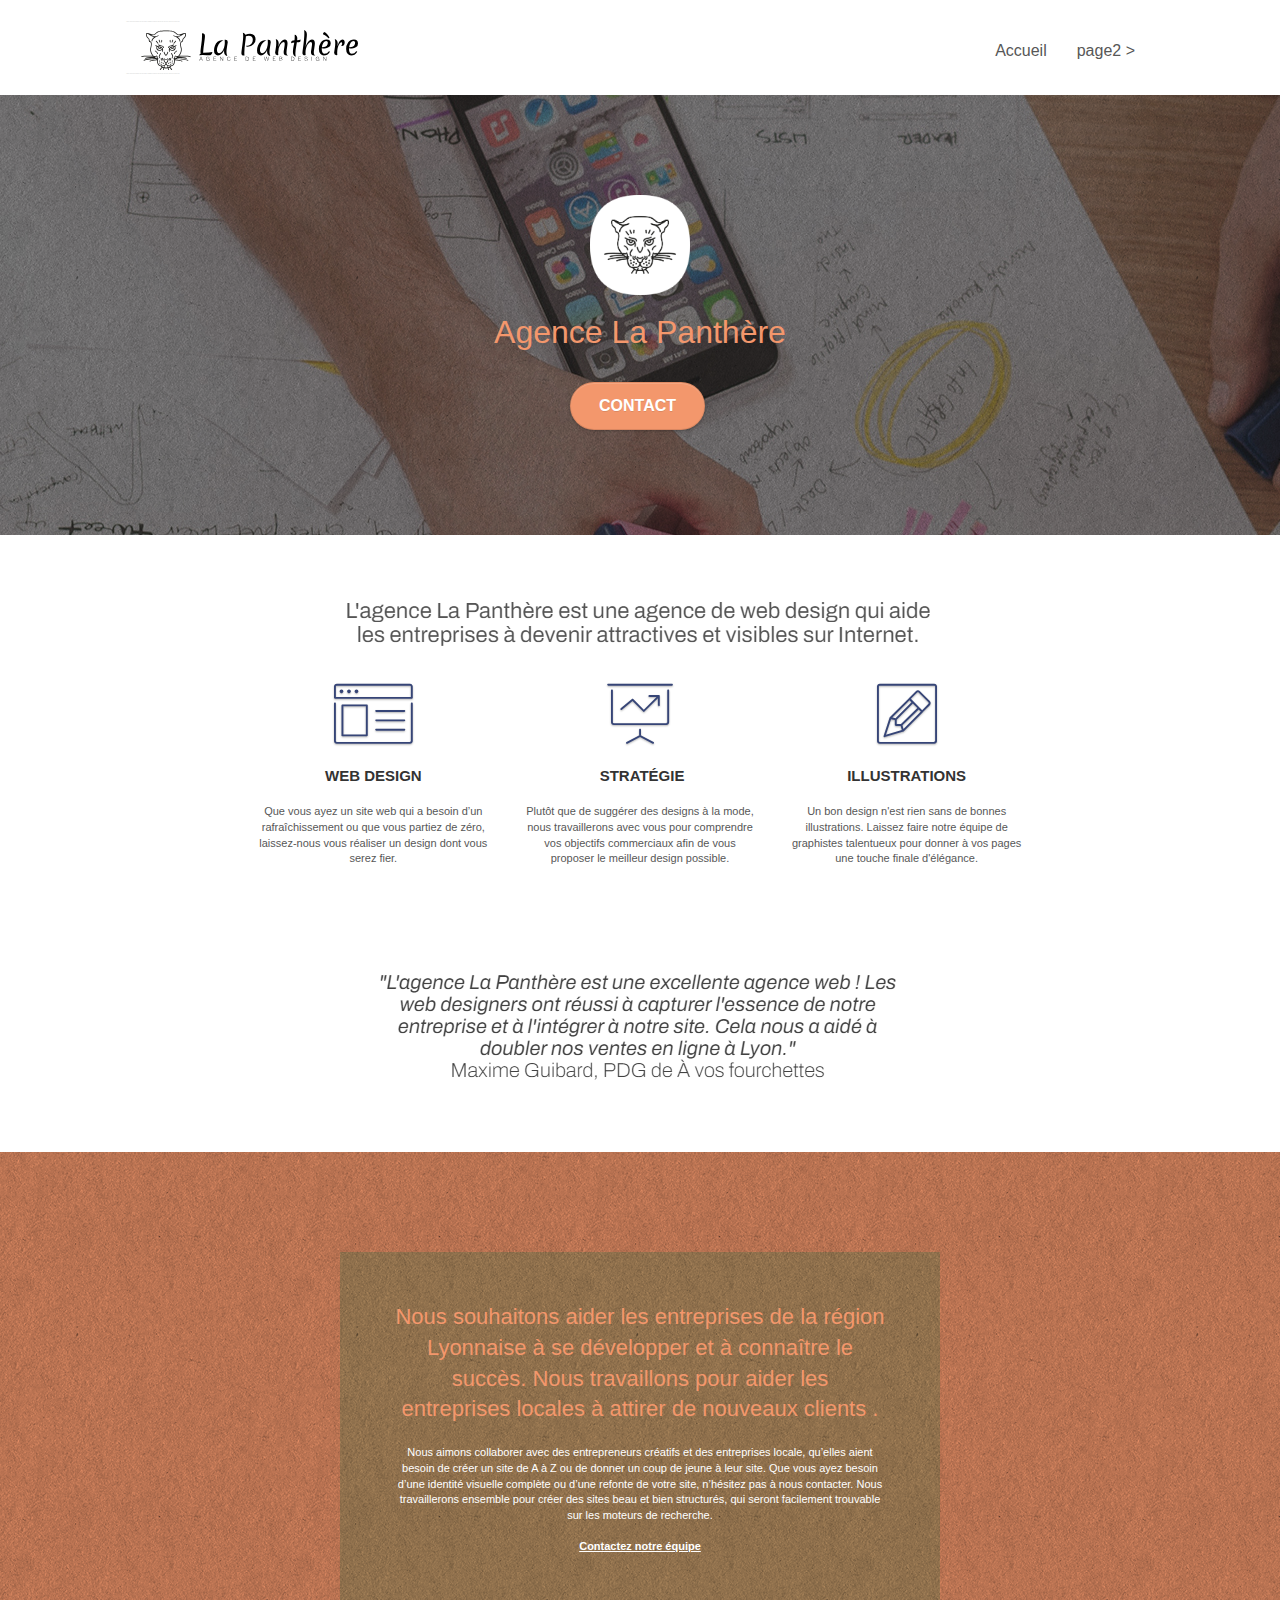
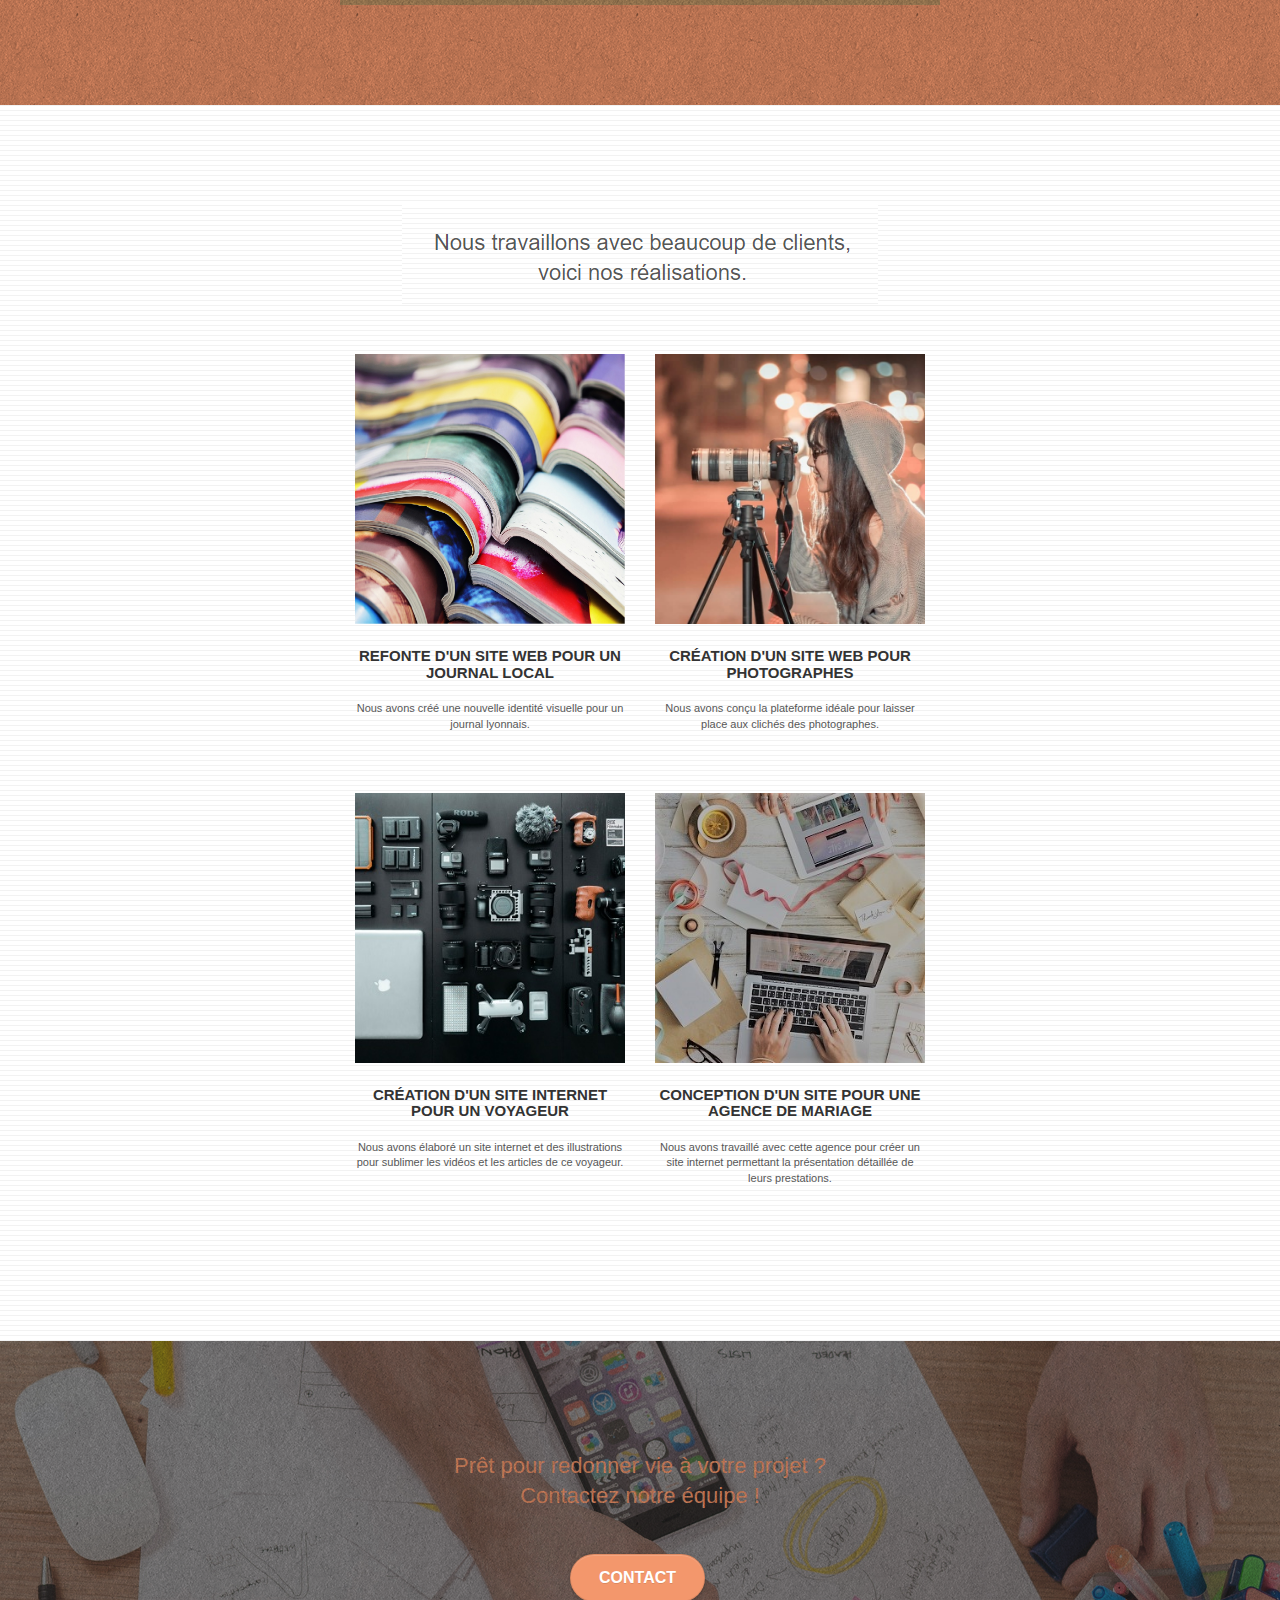
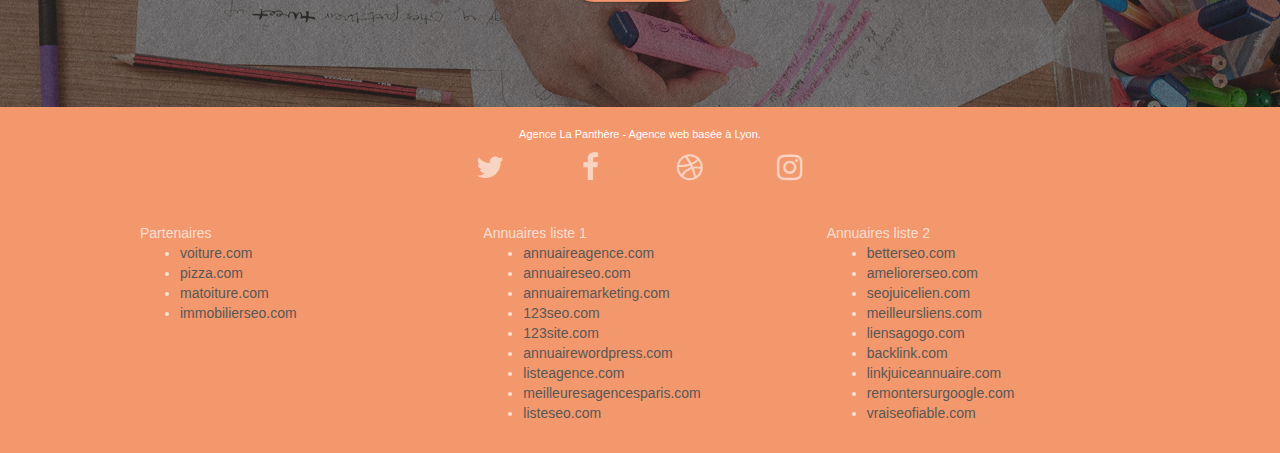
==== index.html @ 1cd080f7 "init" ====
<!doctype html>
<html lang="Default">
<head>
    <meta charset="utf-8">
    <meta name="keywords" content="seo, google, site web, site internet, agence design paris, agence design, agence design,agence design,agence design,agence design,agence design,agence design,agence design,agence design">
    <meta name="description" content="">
    <meta name="viewport" content="width=device-width, initial-scale=1.0, viewport-fit=cover">
    <link rel="shortcut icon" type="image/png" href="favicon.jpg">
    
	<link rel="stylesheet" type="text/css" href="./css/bootstrap.css">
	<link rel="stylesheet" type="text/css" href="style.css">
	<link rel="stylesheet" type="text/css" href="./css/font-awesome.css">
	<link rel="stylesheet" type="text/css" href="./css/et-line.css">
	
    
	<script src="./js/jquery-2.1.0.js"></script>
	<script src="./js/bootstrap.js"></script>
	<script src="./js/blocs.js"></script>
	<script src="./js/jquery.touchSwipe.js" defer></script>
	<script src="./js/gmaps.js"></script>

    <title>.</title>

    
<!-- Analytics -->
 
<!-- Analytics END -->
    
</head>
<body>
<!-- Principal conteneur -->
<div class="page-container">
    
<!-- bloc-0 -->
<div class="bloc bgc-white l-bloc " id="bloc-0">
	<div class="container bloc-sm">

		<nav class="navbar row">
			<div class="navbar-header">
				<div class="keywords" style="color:#cccccc;font-size:1px;">Agence web à paris, stratégie web, web design, illustrations, design de site web, site web, web, internet, site internet, site</div>
				<a class="navbar-brand" href="index.html"><img src="img/agence-la-panthere-monochrome.svg" alt="paris web design logo agence web meilleure agence" height="40" /></a>
				<div class="keywords" style="color:#cccccc;font-size:1px;">Agence web à paris, stratégie web, web design, illustrations, design de site web, site web, web, internet, site internet, site</div>
				<button id="nav-toggle" type="button" class="ui-navbar-toggle navbar-toggle" data-toggle="collapse" data-target=".navbar-1">
					<span class="sr-only">Toggle navigation</span><span class="icon-bar"></span><span class="icon-bar"></span><span class="icon-bar"></span>
				</button>
			</div>
			<div class="collapse navbar-collapse navbar-1 special-dropdown-nav">
				<ul class="site-navigation nav navbar-nav">
					<li>
						<a href="index.html">Accueil</a>
					</li>
					<li>
					</li>
					<li>
						<a href="page2.html">page2 &gt;</a>
					</li>
				</ul>
			</div>
		</nav>
	</div>
</div>
<!-- bloc-0 END -->

<!-- bloc-1-presentation -->
<div class="bloc bgc-dark-slate-blue bg-banniere d-bloc bg-t-edge bloc-bg-texture texture-paper b-parallax" id="bloc-1-hero">
	<div class="container bloc-lg">
		<div class="row tight-width-whitespace">
			<div class="col-sm-12">
				<img src="img/logo.png" class="center-block image-resize-mode" width="100" alt="Agence La Panthère, agence web paris, création logo paris" />
				<h1 class="text-center hero-bloc-text tc-white ">
					Agence La Panthère
				</h1>
				<div class="text-center">
					<a href="page2.html" class="btn btn-lg btn-clean btn-rd cta-hero btn-atomic-tangerine" id="cta-hero">Contact</a>
				</div>
			</div>
		</div>
	</div>
</div>
<!-- bloc-1-presentation END -->

<!-- bloc-2-services -->
<div class="bloc bgc-white l-bloc" id="bloc-2-services">
	<div class="container bloc-md">
		<div class="row">
			<div class="col-sm-12 text-center">
				<img alt="agence web, agence web paris, web design paris, stratégie web" src="img/title.png" />
			</div>
		</div>
		<div class="row voffset-lg med-width-whitespace">
			<div class="col-sm-4">
				<div class="text-center">
					<span class="et-icon-browser sm-shadow icon-dark-slate-blue icons icon-lg"></span>
				</div>
				<h3 class="mg-md text-center">
					Web design
				</h3>
				<p class="text-center ">
					Que vous ayez un site web qui a besoin d&rsquo;un rafraîchissement ou que vous partiez de zéro, laissez-nous vous réaliser un design dont vous serez fier.
				</p>
			</div>
			<div class="col-sm-4">
				<div class="text-center">
					<span class="et-icon-presentation sm-shadow icon-dark-slate-blue icons icon-lg"></span>
				</div>
				<h3 class="mg-md text-center">
					&nbsp;Stratégie
				</h3>
				<p class="text-center ">
					Plutôt que de suggérer des designs à la mode, nous travaillerons avec vous pour comprendre vos objectifs commerciaux afin de vous proposer le meilleur design possible.<br>
				</p>
			</div>
			<div class="col-sm-4">
				<div class="text-center">
					<span class="et-icon-edit sm-shadow icon-dark-slate-blue icons icon-lg"></span>
				</div>
				<h3 class="mg-md text-center">
					Illustrations
				</h3>
				<p class="text-center ">
					Un bon design n'est rien sans de bonnes illustrations. Laissez faire notre équipe de graphistes talentueux pour donner à vos pages une touche finale d'élégance.
				</p>
			</div>
		</div>
		<div class="row voffset-lg voffset">
			<div class="col-xs-12 col-md-8 col-md-offset-2 text-center">
				<img alt="agence web, agence web paris, web design paris, stratégie web" src="img/citation.png" />

			</div>
		</div>
	</div>
</div>
<!-- bloc-2-services END -->

<!-- bloc-3-what-i-do -->
<div class="bloc tc-white bgc-atomic-tangerine bg-presentation d-bloc bloc-bg-texture texture-paper b-parallax" id="bloc-3-what-i-do">
	<div class="container bloc-lg">
		<div class="row tight-width-whitespace black-background">
			<div class="col-sm-12">
				<h2 class="mg-md text-center tc-white">
					Nous souhaitons aider les entreprises de la région Lyonnaise à se développer et à connaître le succès. Nous travaillons pour aider les entreprises locales à attirer de nouveaux clients .<br>
				</h2>
				<p class="text-center white">
					Nous aimons collaborer avec des entrepreneurs créatifs et des entreprises locale, qu’elles aient besoin de créer un site de A à Z ou de donner un coup de jeune à leur site. Que vous ayez besoin d’une identité visuelle complète ou d’une refonte de votre site, n’hésitez pas à nous contacter. Nous travaillerons ensemble pour créer des sites beau et bien structurés, qui seront facilement trouvable sur les moteurs de recherche. <br><br><a class="ltc-white bold-link" href="page2.html">Contactez notre équipe</a><br>
				</p>
			</div>
		</div>
	</div>
</div>
<!-- bloc-3-what-i-do END -->

<!-- bloc-4-portfolio -->
<div class="bloc bgc-white bg-lines-h2-bg bg-repeat l-bloc" id="bloc-4-portfolio">
	<div class="container bloc-lg">
		<div class="row">
			<div class="col-sm-12 text-center">
				<img alt="agence web, agence web paris, web design paris, stratégie web" src="img/title2.png" />
			</div>
		</div>
		<div class="row tight-width-whitespace portfolio-row">
			<div class="col-sm-6">
				<a href="#" data-lightbox="img/1.jpg" data-gallery-id="gallery-1" data-caption="Refonte d'un site web pour un journal local" data-frame="snapshot-lb"><img src="img/1.jpg" alt="paris web design logo agence web meilleure agence et refonte site web journal" class="img-responsive portfolio-thumb" /></a>
				<h3 class="mg-md text-center">
					Refonte d'un site web pour un journal local
				</h3>
				<p class="text-center">
					Nous avons créé une nouvelle identité visuelle pour un journal lyonnais.
				</p>
			</div>
			<div class="col-sm-6">
				<a href="#" data-lightbox="img/2.jpg" data-gallery-id="gallery-1" data-caption="Création d'un site web pour photographes" data-frame="snapshot-lb"><img src="img/2.jpg" class="img-responsive portfolio-thumb" alt="paris web design logo agence web meilleure agence, Création d'un site web pour photographes" /></a>
				<h3 class="mg-md text-center">
					Création d'un site web pour photographes
				</h3>
				<p class="text-center">
					Nous avons conçu la plateforme idéale pour laisser place aux clichés des photographes.
				</p>
			</div>
		</div>
		<div class="row tight-width-whitespace portfolio-row">
			<div class="col-sm-6">
				<a href="#" data-lightbox="img/3.bmp" data-gallery-id="gallery-1" data-caption="Création d'un site internet pour un voyageur" data-frame="snapshot-lb"><img src="img/3.bmp" class="img-responsive portfolio-thumb" alt="paris web design logo agence web meilleure agence, Création d'un site web pour voyageur"/></a>
				<h3 class="mg-md text-center">
					Création d'un site internet pour un voyageur
				</h3>
				<p class="text-center">
					Nous avons élaboré un site internet et des illustrations pour sublimer les vidéos et les articles de ce voyageur.
				</p>
			</div>
			<div class="col-sm-6">
				<a href="#" data-lightbox="img/4.bmp" data-gallery-id="gallery-1" data-caption="Conception d'un site pour une agence de mariage" data-frame="snapshot-lb"><img src="img/4.bmp" class="img-responsive portfolio-thumb" alt="paris web design logo agence web meilleure agence, Création d'un site web pour agence de mariage" /></a>
				<h3 class="mg-md text-center">
					Conception d'un site pour une agence de mariage
				</h3>
				<p class="text-center">
					Nous avons travaillé avec cette agence pour créer un site internet permettant la présentation détaillée de leurs prestations.
				</p>
			</div>
		</div>
	</div>
</div>
<!-- bloc-4-portfolio END -->

<!-- bloc-5-cta -->
<div class="bloc bgc-dark-slate-blue bg-banniere d-bloc bloc-bg-texture texture-paper" id="bloc-5-cta">
	<div class="container bloc-lg">
		<div class="row">
			<h2 class="mg-md text-center tc-white">
				Prêt pour redonner vie à votre projet ?<br>Contactez notre équipe !
			</h2>
			<div class="col-sm-12 text-center">
				<a href="page2.html" class="btn btn-atomic-tangerine btn-clean btn-rd btn-lg cta-hero">Contact</a>
			</div>
		</div>
	</div>
</div>
<!-- bloc-5-cta END -->

<!-- Footer - bloc-8 -->
<div class="bloc bgc-atomic-tangerine d-bloc" id="bloc-8">
	<div class="container bloc-sm">
		<div class="row">
			<div class="col-sm-12">
				<p class="text-center white">
					Agence La Panthère - Agence web basée à Lyon.<br>
				</p>
				<div class="row row-no-gutters social">
					<div class="col-sm-3">
						<div class="text-center">
							<a class="social" href="index.html"><span class="fa fa-twitter icon-md"></span></a>
						</div>
					</div>
					<div class="col-sm-3">
						<div class="text-center">
							<a class="social" href="index.html"><span class="fa fa-facebook icon-md"></span></a>
						</div>
					</div>
					<div class="col-sm-3">
						<div class="text-center">
							<a class="social" href="index.html"><span class="fa fa-dribbble icon-md"></span></a>
						</div>
					</div>
					<div class="col-sm-3">
						<div class="text-center">
							<a class="social" href="index.html"><span class="fa fa-instagram icon-md"></span></a>
						</div>
					</div>
					<div class="keywords" style="color:#F3976C;">Agence web à paris, stratégie web, web design, illustrations, design de site web, site web, web, internet, site internet, site</div>
				</div>
				<div class="row">
					<div class="col-sm-4">
						Partenaires
							<ul>
								<li><a href="voiture.com">voiture.com</a></li>
								<li><a href="pizza.com">pizza.com</a></li>
								<li><a href="matoiture.com">matoiture.com</a></li>
								<li><a href="immobilierseo.com">immobilierseo.com</a></li>
							</ul>		
					</div>
					<div class="col-sm-4">
						Annuaires liste 1
						<ul>
							<li><a href="annuaireagence.com">annuaireagence.com</a></li>
							<li><a href="annuaireseo.com">annuaireseo.com</a></li>
							<li><a href="annuairemarketing.com">annuairemarketing.com</a></li>
							<li><a href="123seoture.com">123seo.com</a></li>
							<li><a href="123site.com">123site.com</a></li>
							<li><a href="annuairewordpress.com">annuairewordpress.com</a></li>
							<li><a href="listeagence.com">listeagence.com</a></li>
							<li><a href="meilleuresagencesparis.com">meilleuresagencesparis.com</a></li>
							<li><a href="listeseo.com">listeseo.com</a></li>
						</ul>
					</div>
					<div class="col-sm-4">
						Annuaires liste 2
						<ul>
							<li><a href="betterseo.com">betterseo.com</a></li>
							<li><a href="ameliorerseo.com">ameliorerseo.com</a></li>
							<li><a href="seojuicelien.com">seojuicelien.com</a></li>
							<li><a href="meilleursliens.com">meilleursliens.com</a></li>
							<li><a href="liensagogo.com">liensagogo.com</a></li>
							<li><a href="backlink.com">backlink.com</a></li>
							<li><a href="linkjuiceannuaire.com">linkjuiceannuaire.com</a></li>
							<li><a href="remontersurgoogle.com">remontersurgoogle.com</a></li>
							<li><a href="vraiseofiable.com">vraiseofiable.com</a></li>
						</ul>
					</div>
				</div>
			</div>
		</div>
	</div>
</div>
<!-- Footer - bloc-8 END -->

</div>
<!-- Principal conteneur END -->
    

</body>
</html>
---- style.css ----
body {
    margin: 0;
    padding: 0;
    background: #FFF;
    overflow-x: hidden;
    -webkit-font-smoothing: antialiased;
    -moz-osx-font-smoothing: grayscale;
}

a,
button {
    transition: all .3s ease-in-out;
    outline: none!important;
}

a:hover {
    text-decoration: none;
    cursor: pointer;
}

#page-loading-blocs-notifaction {
    position: fixed;
    top: 0;
    bottom: 0;
    width: 100%;
    z-index: 100000;
    background: #FFFFFF url("img/pageload-spinner.gif") no-repeat center center;
}

.bloc {
    width: 100%;
    clear: both;
    background: 50% 50% no-repeat;
    padding: 0 50px;
    -webkit-background-size: cover;
    -moz-background-size: cover;
    -o-background-size: cover;
    background-size: cover;
    position: relative;
}

.bloc .container {
    padding-left: 0;
    padding-right: 0;
}

.bloc-lg {
    padding: 100px 50px;
}

.bloc-md {
    padding: 50px;
}

.bloc-sm {
    padding: 20px 50px;
}

.bg-center,
.bg-l-edge,
.bg-r-edge,
.bg-t-edge,
.bg-b-edge,
.bg-tl-edge,
.bg-bl-edge,
.bg-tr-edge,
.bg-br-edge,
.bg-repeat {
    -webkit-background-size: auto!important;
    -moz-background-size: auto!important;
    -o-background-size: auto!important;
    background-size: auto!important;
}

.bg-repeat {
    background: repeat;
}

.bg-t-edge {
    background: top no-repeat;
}

.bloc-bg-texture::before {
    content: "";
    background-size: 2px 2px;
    position: absolute;
    top: 0;
    bottom: 0;
    left: 0;
    right: 0;
}

.texture-paper::before {
    background: url("img/texture-paper.png");
    background-size: 280px 280px;
}

.b-parallax {
    background-attachment: fixed;
}

.d-bloc {
    color: rgba(255, 255, 255, .7);
}

.d-bloc button:hover {
    color: rgba(255, 255, 255, .9);
}

.d-bloc .icon-round,
.d-bloc .icon-square,
.d-bloc .icon-rounded,
.d-bloc .icon-semi-rounded-a,
.d-bloc .icon-semi-rounded-b {
    border-color: rgba(255, 255, 255, .9);
}

.d-bloc .divider-h span {
    border-color: rgba(255, 255, 255, .2);
}

.d-bloc .a-btn,
.d-bloc .navbar a,
.d-bloc .navbar-brand,
.d-bloc a .icon-sm,
.d-bloc a .icon-md,
.d-bloc a .icon-lg,
.d-bloc a .icon-xl,
.d-bloc h1 a,
.d-bloc h2 a,
.d-bloc h3 a,
.d-bloc h4 a,
.d-bloc h5 a,
.d-bloc h6 a,
.d-bloc p a {
    color: rgba(255, 255, 255, .6);
}

.d-bloc .a-btn:hover,
.d-bloc .navbar a:hover,
.d-bloc .navbar-brand:hover,
.d-bloc a:hover .icon-sm,
.d-bloc a:hover .icon-md,
.d-bloc a:hover .icon-lg,
.d-bloc a:hover .icon-xl,
.d-bloc h1 a:hover,
.d-bloc h2 a:hover,
.d-bloc h3 a:hover,
.d-bloc h4 a:hover,
.d-bloc h5 a:hover,
.d-bloc h6 a:hover,
.d-bloc p a:hover {
    color: rgba(255, 255, 255, 1);
}

.d-bloc .navbar-toggle .icon-bar {
    background: rgba(255, 255, 255, 1);
}

.d-bloc .btn-wire,
.d-bloc .btn-wire:hover {
    color: rgba(255, 255, 255, 1);
    border-color: rgba(255, 255, 255, 1);
}

.d-bloc .panel {
    color: rgba(0, 0, 0, .5);
}

.d-bloc .panel button:hover {
    color: rgba(0, 0, 0, .7);
}

.d-bloc .panel icon {
    border-color: rgba(0, 0, 0, .7);
}

.d-bloc .panel .divider-h span {
    border-color: rgba(0, 0, 0, .1);
}

.d-bloc .panel .a-btn {
    color: rgba(0, 0, 0, .6);
}

.d-bloc .panel .a-btn:hover {
    color: rgba(0, 0, 0, 1);
}

.d-bloc .panel .btn-wire,
.d-bloc .panel .btn-wire:hover {
    color: rgba(0, 0, 0, .7);
    border-color: rgba(0, 0, 0, .3);
}

.d-bloc .panel,
.l-bloc {
    color: rgba(0, 0, 0, .5);
}

.d-bloc .panel button:hover,
.l-bloc button:hover {
    color: rgba(0, 0, 0, .7);
}

.l-bloc .icon-round,
.l-bloc .icon-square,
.l-bloc .icon-rounded,
.l-bloc .icon-semi-rounded-a,
.l-bloc .icon-semi-rounded-b {
    border-color: rgba(0, 0, 0, .7);
}

.d-bloc .panel .divider-h span,
.l-bloc .divider-h span {
    border-color: rgba(0, 0, 0, .1);
}

.d-bloc .panel .a-btn,
.l-bloc .a-btn,
.l-bloc .navbar a,
.l-bloc .navbar-brand,
.l-bloc a .icon-sm,
.l-bloc a .icon-md,
.l-bloc a .icon-lg,
.l-bloc a .icon-xl,
.l-bloc h1 a,
.l-bloc h2 a,
.l-bloc h3 a,
.l-bloc h4 a,
.l-bloc h5 a,
.l-bloc h6 a,
.l-bloc p a {
    color: rgba(0, 0, 0, .6);
}

.d-bloc .panel .a-btn:hover,
.l-bloc .a-btn:hover,
.l-bloc .navbar a:hover,
.l-bloc .navbar-brand:hover,
.l-bloc a:hover .icon-sm,
.l-bloc a:hover .icon-md,
.l-bloc a:hover .icon-lg,
.l-bloc a:hover .icon-xl,
.l-bloc h1 a:hover,
.l-bloc h2 a:hover,
.l-bloc h3 a:hover,
.l-bloc h4 a:hover,
.l-bloc h5 a:hover,
.l-bloc h6 a:hover,
.l-bloc p a:hover {
    color: rgba(0, 0, 0, 1);
}

.l-bloc .navbar-toggle .icon-bar {
    color: rgba(0, 0, 0, .6);
}

.d-bloc .panel .btn-wire,
.d-bloc .panel .btn-wire:hover,
.l-bloc .btn-wire,
.l-bloc .btn-wire:hover {
    color: rgba(0, 0, 0, .7);
    border-color: rgba(0, 0, 0, .3);
}

.voffset {
    margin-top: 30px;
}

.voffset-lg {
    margin-top: 80px;
}

.row-no-gutters {
    margin-right: 0;
    margin-left: 0;
}

.row.row-no-gutters > [class^="col-"],
.row.row-no-gutters > [class*=" col-"] {
    padding-right: 0;
    padding-left: 0;
}

#bloc-1-hero h1 {
    font-size: 32px;
}

.navbar {
    margin-bottom: 0;
    z-index: 1;
}

.navbar-brand {
    height: auto;
    padding: 3px 15px;
    font-size: 25px;
    font-weight: normal;
    font-weight: 600;
    line-height: 44px;
}

.navbar-brand img {
    max-height: 200px;
    margin: 0 5px 0 0;
    display: inline;
}

.navbar-brand img[src$=svg] {
    min-width: 100px;
}

.nav-center .navbar-brand img {
    margin: 0;
}

.navbar .nav {
    padding-top: 2px;
    margin-right: -16px;
    float: right;
    z-index: 1;
}

.nav > li {
    float: left;
    margin-top: 4px;
    font-size: 16px;
}

.navbar-nav .open .dropdown-menu > li > a {
    text-align: inherit;
}

.nav > li a:hover,
.nav > li a:focus {
    background: transparent;
}

.navbar-toggle {
    margin: 10px 10px 0 0;
    border: 0px;
}

.navbar-toggle:hover {
    background: transparent!important;
}

.navbar-toggle .icon-bar {
    background-color: rgba(0, 0, 0, .5);
    width: 26px;
}

.nav-invert .navbar .nav {
    float: left;
}

.nav-invert .navbar-header,
.nav-invert .navbar-brand {
    float: right;
    position: relative;
    z-index: 2;
}

@media (min-width: 768px) {
    .site-navigation {
        position: absolute;
        top: 50%;
        right: 20px;
        transform: translate(0, -50%);
        -webkit-transform: translateY(-50%);
    }
    .nav > li .dropdown-menu a,
    .nav > li .dropdown-menu a:hover {
        color: #484848;
    }
    .nav-invert .site-navigation {
        left: 0;
        right: 0;
    }
    .nav-center {
        text-align: center;
    }
    .nav-center .navbar-header {
        width: 100%;
    }
    .nav-center .navbar-header,
    .nav-center .navbar-brand,
    .nav-center .nav > li {
        float: none;
        display: inline-block;
    }
    .nav-center .site-navigation {
        position: relative;
        width: 100%;
        right: 0;
        margin-right: 0px;
        margin-top: 20px;
    }
    .nav-center.mini-nav .navbar-toggle {
        float: none;
        margin: 10px auto 0;
    }
}

.nav > li > .dropdown a {
    background: none!important;
    display: block;
    padding: 14px 15px;
}

nav .caret {
    margin: 0 5px;
}

.dropdown-menu .dropdown-menu {
    top: -8px;
    left: 100%;
}

.dropdown-menu .dropmenu-flow-right {
    top: 100%;
    left: 0;
    margin-left: -1px;
    border-top-left-radius: 0;
    border-top-right-radius: 0;
}

.dropdown-menu .dropdown span {
    border: 4px solid black;
    border-top-color: transparent;
    border-right-color: transparent;
    border-bottom-color: transparent;
    margin: 6px -5px 0 0!important;
    float: right;
}

.mg-md {
    margin-top: 10px;
    margin-bottom: 20px;
}

.mg-lg {
    margin-top: 10px;
    margin-bottom: 40px;
}

.btn {
    margin: 0 5px 5px 0;
}

.btn.pull-right {
    margin: 0 0 5px 5px;
}

.btn-d,
.btn-d:hover,
.btn-d:focus {
    color: #FFF;
    background: rgba(0, 0, 0, .3);
}

button {
    outline: none!important;
}

.btn-rd {
    border-radius: 40px;
}

.btn-clean {
    border: 1px solid rgba(0, 0, 0, .08);
    border-bottom-color: rgba(0, 0, 0, .1);
    text-shadow: 0 1px 0 rgba(0, 0, 1, .1);
    box-shadow: 0 1px 3px rgba(0, 0, 1, .25), inset 0 1px 0 0 rgba(255, 255, 255, .15);
}

.icon-md {
    font-size: 30px!important;
}

.icon-lg {
    font-size: 60px!important;
}

.sm-shadow {
    text-shadow: 0 1px 2px rgba(0, 0, 0, .3);
}

.panel-sq,
.panel-sq .panel-heading,
.panel-sq .panel-footer {
    border-radius: 0;
}

.panel-rd {
    border-radius: 30px;
}

.panel-rd .panel-heading {
    border-radius: 29px 29px 0 0;
}

.panel-rd .panel-footer {
    border-radius: 0 0 29px 29px;
}

.form-control {
    border-color: rgba(0, 0, 0, .1);
    box-shadow: none;
}

.scrollToTop {
    width: 40px;
    height: 40px;
    position: fixed;
    bottom: 20px;
    right: 20px;
    opacity: 0;
    z-index: 500;
    transition: all .3s ease-in-out;
}

.scrollToTop span {
    margin-top: 6px;
}

.showScrollTop {
    font-size: 14px;
    opacity: 1;
}

a[data-lightbox] {
    position: relative;
    display: block;
    text-align: center;
}

a[data-lightbox]:hover::before {
    content: "+";
    font-family: "HelveticaNeue-Light", "Helvetica Neue Light", "Helvetica Neue", Helvetica, Arial;
    font-size: 32px;
    width: 50px;
    height: 50px;
    margin-left: -25px;
    border-radius: 50%;
    background: rgba(0, 0, 0, .6);
    color: #FFF;
    font-weight: 100;
    z-index: 1;
    position: absolute;
    top: 50%;
    transform: translateY(-50%);
    -webkit-transform: translateY(-50%);
}

a[data-lightbox]:hover img {
    opacity: 0.6;
    -webkit-animation-fill-mode: none;
    animation-fill-mode: none;
}

#lightbox-modal {
    display: flex;
    align-items: center;
}

#lightbox-modal .modal-dialog {
    width: 90%;
    max-width: 900px;
    margin: 0 auto 0;
}

#lightbox-modal .modal-dialog img {
    max-height: 90vh;
    margin: 0 auto;
}

.lightbox-caption {
    padding: 20px;
    color: #FFF;
    background: rgba(0, 0, 0, .5);
    position: absolute;
    left: 15px;
    right: 15px;
    bottom: 5px;
}

.close-lightbox {
    color: #FFF;
    font-size: 30px;
    position: absolute;
    top: 20px;
    right: 20px;
    z-index: 20;
    background: rgba(0, 0, 0, .5);
    border: none;
    line-height: 30px;
    padding: 0 9px 5px;
    opacity: 0.3;
}

.close-lightbox:hover,
.next-lightbox:hover,
.prev-lightbox:hover {
    opacity: 1.0;
    color: #FFF;
}

.next-lightbox,
.prev-lightbox {
    font-size: 20px;
    color: rgba(255, 255, 255, .9);
    background: rgba(0, 0, 0, .5);
    transition: all .2s ease-in-out;
    position: absolute;
    top: 45%;
    z-index: 1;
    opacity: 0.4;
}

.next-lightbox {
    padding: 6px 8px 1px 13px;
    right: 25px;
}

.prev-lightbox {
    padding: 6px 13px 1px 10px;
    left: 25px;
}

.snapshot-lb .modal-body {
    padding-bottom: 45px;
}

.snapshot-lb .lightbox-caption {
    padding: 0;
    color: rgba(0, 0, 0, .5);
    background: none;
}

h1,
h2,
h3,
h4,
h5,
h6,
p,
label,
.btn,
a {
    font-family: "helvetica";
    font-weight: 400;
    color: #575757!important;
}

.container {
    max-width: 1000px;
}

.hero-bloc-text {
    font-size: 38px;
}

.hero-bloc-text-sub {
    font-size: 36px;
}

.statement-bloc-text {
    line-height: 26px;
    font-style: italic;
    font-size: 20px;
    text-align: center;
    font-weight: lighter;
    max-width: 520px;
    margin: auto auto auto auto;
}

p {
    font-size: 11px;
}

.tight-width-whitespace {
    max-width: 600px;
    margin: auto auto auto auto;
}

.h1 {
    font-size: 20px;
    font-family: "Open Sans";
}

.cta-hero {
    margin-top: 22px;
    color: #FFFFFF!important;
    text-transform: uppercase;
    padding: 12px 28px 12px 28px;
    font-size: 16px;
    font-weight: 700;
}

.social {
    max-width: 400px;
    margin: auto auto auto auto;
}

h2 {
    font-size: 22px;
    line-height: 1.4em;
}

h3 {
    font-size: 15px;
    text-transform: uppercase;
    font-weight: 700;
    color: #333333!important;
}

.med-width-whitespace {
    max-width: 800px;
    margin: auto auto auto auto;
    box-shadow: 0px 0px 0px #000000;
}

h1 {
    color: #333333!important;
}

h4 {
    color: #333333!important;
}

.icons {
    margin-bottom: 14px;
    margin-top: 24px;
}

.white {
    color: #FFFFFF!important;
}

.portfolio-thumb {
    margin-bottom: 24px;
}

.portfolio-row {
    margin-bottom: 44px;
    margin-top: 50px;
}

.avatar {
    box-shadow: 0px 4px 9px rgba(0, 0, 0, 0.3);
}

.black-background {
    background-color: rgba(165, 147, 99, 0.7);
    padding: 40px 40px 40px 40px;
}

.bold-link {
    font-weight: 900;
    text-decoration: underline!important;
}

.bgc-white {
    background-color: #FFFFFF;
}

.bgc-dark-slate-blue {
    background-color: #364577;
}

.bgc-atomic-tangerine {
    background-color: #F3976C;
}

.tc-white {
    color: #F3976C!important;
}

.btn-atomic-tangerine {
    background: #F3976C;
    color: #FFFFFF!important;
}

.btn-atomic-tangerine:hover {
    background: #c27956!important;
    color: #FFFFFF!important;
}

.ltc-white {
    color: #FFFFFF!important;
}

.ltc-white:hover {
    color: #cccccc!important;
}

.ltc-atomic-tangerine {
    color: #F3976C!important;
}

.ltc-atomic-tangerine:hover {
    color: #c27956!important;
}

.icon-dark-slate-blue {
    color: #364577!important;
    border-color: #364577!important;
}

.bg-dots-bg {
    background-image: url("img/dots-bg.png");
}

.bg-lines-h2-bg {
    background-image: url("img/lines-h2-bg.png");
}

.bg-banniere {
    background-image: url("img/agence-la-panthere.jpg");
}

.bg-presentation {
    background-image: url("img/image-de-presentation.bmp");
}

@media (max-width: 1024px) {
    .bloc {
        padding-left: 20px;
        padding-right: 20px;
    }
    .bloc.full-width-bloc,
    .bloc-tile-2.full-width-bloc .container,
    .bloc-tile-3.full-width-bloc .container,
    .bloc-tile-4.full-width-bloc .container {
        padding-left: 0;
        padding-right: 0;
    }
}

@media (max-width: 992px) and (min-width: 768px) {
    .navbar .nav {
        max-width: 80%
    }
    .nav-center.navbar .nav {
        max-width: 100%
    }
}

@media only screen and (min-device-width: 768px) and (max-device-width: 1024px) and (orientation: landscape) {
    .b-parallax {
        background-attachment: scroll;
    }
}

@media only screen and (min-device-width: 1024px) and (max-device-width: 1366px) and (-webkit-min-device-pixel-ratio: 1.5) {
    .b-parallax {
        background-attachment: scroll;
    }
}

@media (max-width: 991px) {
    .container {
        width: 100%;
    }
    .b-parallax {
        background-attachment: scroll;
    }
    .page-container,
    #hero-bloc {
        overflow-x: hidden;
        position: relative;
    }
    .bloc {
        padding-left: constant(safe-area-inset-left);
        padding-right: constant(safe-area-inset-right);
    }
    .bloc-group,
    .bloc-group .bloc {
        display: block;
        width: 100%;
    }
    .bloc-fill-screen .fill-bloc-top-edge,
    .bloc-fill-screen .fill-bloc-bottom-edge {
        padding: 0 20px;
        padding-left: constant(safe-area-inset-left);
        padding-right: constant(safe-area-inset-right);
    }
}

@media (max-width: 767px) {
    .page-container {
        overflow-x: hidden;
        position: relative;
    }
    h1,
    h2,
    h3,
    h4,
    h5,
    h6,
    p,
    #disqus_thread {
        padding-left: 10px!important;
        padding-right: 10px!important;
    }
    .b-parallax {
        background-attachment: scroll;
    }
    .navbar .nav {
        padding-top: 0;
        border-top: 1px solid rgba(0, 0, 0, .2);
        float: none!important;
    }
    .navbar.row {
        margin-left: 0;
        margin-right: 0;
    }
    .site-navigation {
        position: inherit;
        transform: none;
        -webkit-transform: none;
        -ms-transform: none;
    }
    .nav > li {
        margin-top: 0;
        border-bottom: 1px solid rgba(0, 0, 0, .1);
        background: rgba(0, 0, 0, .05);
        text-align: left;
        padding-left: 15px;
        width: 100%;
    }
    .nav > li:hover {
        background: rgba(0, 0, 0, .08);
    }
    .dropdown .dropdown a .caret {
        float: none;
        margin: 5px 0 0 10px!important;
        border: 4px solid black;
        border-bottom-color: transparent;
        border-right-color: transparent;
        border-left-color: transparent;
    }
    #hero-bloc .navbar .nav {
        background: rgba(0, 0, 0, .8);
    }
    #hero-bloc .navbar .nav a {
        color: rgba(255, 255, 255, .6);
    }
    .hero {
        padding: 50px 0;
    }
    .hero-nav {
        left: -1px;
        right: -1px;
    }
    .navbar-collapse {
        padding: 0;
        overflow-x: hidden;
        -webkit-box-shadow: none;
        box-shadow: none;
    }
    .navbar-brand img {
        max-height: 40px;
        width: auto;
    }
    .nav-invert .navbar-header {
        float: none;
        width: 100%;
    }
    .nav-invert .navbar-toggle {
        float: left;
        margin-left: 10px;
    }
    .bloc {
        padding-left: 0;
        padding-right: 0;
    }
    .bloc-xxl,
    .bloc-xl,
    .bloc-lg {
        padding: 40px 0;
    }
    .bloc-sm,
    .bloc-md {
        padding-left: 0;
        padding-right: 0;
    }
    .bloc-tile-2 .container,
    .bloc-tile-3 .container,
    .bloc-tile-4 .container,
    .bloc-fill-screen .fill-bloc-top-edge,
    .bloc-fill-screen .fill-bloc-bottom-edge {
        padding-left: 0;
        padding-right: 0;
    }
    .a-block {
        padding: 0 10px;
    }
    .btn-dwn {
        display: none;
    }
    .voffset {
        margin-top: 5px;
    }
    .voffset-md {
        margin-top: 20px;
    }
    .voffset-lg {
        margin-top: 30px;
    }
    form {
        padding: 5px;
    }
    .close-lightbox {
        display: inline-block;
    }
    .blocsapp-device-iphone5 {
        background-size: 216px 425px;
        padding-top: 60px;
        width: 216px;
        height: 425px;
    }
    .blocsapp-device-iphone5 img {
        width: 180px;
        height: 320px;
    }
}

@media (max-width: 400px) {
    .bloc {
        padding-left: 0;
        padding-right: 0;
    }
}

@media (max-width: 767px) {
    .bloc-mob-center-text {
        text-align: center;
    }
}
---- css/et-line.css ----
@font-face {
    font-family: et-line;
    src: url(../fonts/et-line.eot);
    src: url(../fonts/et-line.eot?#iefix) format('embedded-opentype'), url(../fonts/et-line.woff) format('woff'), url(../fonts/et-line.ttf) format('truetype'), url(../fonts/et-line.svg#et-line) format('svg');
    font-weight: 400;
    font-style: normal
}

.et-icon-adjustments,
.et-icon-alarmclock,
.et-icon-anchor,
.et-icon-aperture,
.et-icon-attachment,
.et-icon-bargraph,
.et-icon-basket,
.et-icon-beaker,
.et-icon-bike,
.et-icon-book-open,
.et-icon-briefcase,
.et-icon-browser,
.et-icon-calendar,
.et-icon-camera,
.et-icon-caution,
.et-icon-chat,
.et-icon-circle-compass,
.et-icon-clipboard,
.et-icon-clock,
.et-icon-cloud,
.et-icon-compass,
.et-icon-desktop,
.et-icon-dial,
.et-icon-document,
.et-icon-documents,
.et-icon-download,
.et-icon-dribbble,
.et-icon-edit,
.et-icon-envelope,
.et-icon-expand,
.et-icon-facebook,
.et-icon-flag,
.et-icon-focus,
.et-icon-gears,
.et-icon-genius,
.et-icon-gift,
.et-icon-global,
.et-icon-globe,
.et-icon-googleplus,
.et-icon-grid,
.et-icon-happy,
.et-icon-hazardous,
.et-icon-heart,
.et-icon-hotairballoon,
.et-icon-hourglass,
.et-icon-key,
.et-icon-laptop,
.et-icon-layers,
.et-icon-lifesaver,
.et-icon-lightbulb,
.et-icon-linegraph,
.et-icon-linkedin,
.et-icon-lock,
.et-icon-magnifying-glass,
.et-icon-map,
.et-icon-map-pin,
.et-icon-megaphone,
.et-icon-mic,
.et-icon-mobile,
.et-icon-newspaper,
.et-icon-notebook,
.et-icon-paintbrush,
.et-icon-paperclip,
.et-icon-pencil,
.et-icon-phone,
.et-icon-picture,
.et-icon-pictures,
.et-icon-piechart,
.et-icon-presentation,
.et-icon-pricetags,
.et-icon-printer,
.et-icon-profile-female,
.et-icon-profile-male,
.et-icon-puzzle,
.et-icon-quote,
.et-icon-recycle,
.et-icon-refresh,
.et-icon-ribbon,
.et-icon-rss,
.et-icon-sad,
.et-icon-scissors,
.et-icon-scope,
.et-icon-search,
.et-icon-shield,
.et-icon-speedometer,
.et-icon-strategy,
.et-icon-streetsign,
.et-icon-tablet,
.et-icon-target,
.et-icon-telescope,
.et-icon-toolbox,
.et-icon-tools,
.et-icon-tools-2,
.et-icon-trophy,
.et-icon-tumblr,
.et-icon-twitter,
.et-icon-upload,
.et-icon-video,
.et-icon-wallet,
.et-icon-wine {
    font-family: et-line;
    speak: none;
    font-style: normal;
    font-weight: 400;
    font-variant: normal;
    text-transform: none;
    line-height: 1;
    -webkit-font-smoothing: antialiased;
    -moz-osx-font-smoothing: grayscale;
    display: inline-block
}

.et-icon-mobile:before {
    content: "\e000"
}

.et-icon-laptop:before {
    content: "\e001"
}

.et-icon-desktop:before {
    content: "\e002"
}

.et-icon-tablet:before {
    content: "\e003"
}

.et-icon-phone:before {
    content: "\e004"
}

.et-icon-document:before {
    content: "\e005"
}

.et-icon-documents:before {
    content: "\e006"
}

.et-icon-search:before {
    content: "\e007"
}

.et-icon-clipboard:before {
    content: "\e008"
}

.et-icon-newspaper:before {
    content: "\e009"
}

.et-icon-notebook:before {
    content: "\e00a"
}

.et-icon-book-open:before {
    content: "\e00b"
}

.et-icon-browser:before {
    content: "\e00c"
}

.et-icon-calendar:before {
    content: "\e00d"
}

.et-icon-presentation:before {
    content: "\e00e"
}

.et-icon-picture:before {
    content: "\e00f"
}

.et-icon-pictures:before {
    content: "\e010"
}

.et-icon-video:before {
    content: "\e011"
}

.et-icon-camera:before {
    content: "\e012"
}

.et-icon-printer:before {
    content: "\e013"
}

.et-icon-toolbox:before {
    content: "\e014"
}

.et-icon-briefcase:before {
    content: "\e015"
}

.et-icon-wallet:before {
    content: "\e016"
}

.et-icon-gift:before {
    content: "\e017"
}

.et-icon-bargraph:before {
    content: "\e018"
}

.et-icon-grid:before {
    content: "\e019"
}

.et-icon-expand:before {
    content: "\e01a"
}

.et-icon-focus:before {
    content: "\e01b"
}

.et-icon-edit:before {
    content: "\e01c"
}

.et-icon-adjustments:before {
    content: "\e01d"
}

.et-icon-ribbon:before {
    content: "\e01e"
}

.et-icon-hourglass:before {
    content: "\e01f"
}

.et-icon-lock:before {
    content: "\e020"
}

.et-icon-megaphone:before {
    content: "\e021"
}

.et-icon-shield:before {
    content: "\e022"
}

.et-icon-trophy:before {
    content: "\e023"
}

.et-icon-flag:before {
    content: "\e024"
}

.et-icon-map:before {
    content: "\e025"
}

.et-icon-puzzle:before {
    content: "\e026"
}

.et-icon-basket:before {
    content: "\e027"
}

.et-icon-envelope:before {
    content: "\e028"
}

.et-icon-streetsign:before {
    content: "\e029"
}

.et-icon-telescope:before {
    content: "\e02a"
}

.et-icon-gears:before {
    content: "\e02b"
}

.et-icon-key:before {
    content: "\e02c"
}

.et-icon-paperclip:before {
    content: "\e02d"
}

.et-icon-attachment:before {
    content: "\e02e"
}

.et-icon-pricetags:before {
    content: "\e02f"
}

.et-icon-lightbulb:before {
    content: "\e030"
}

.et-icon-layers:before {
    content: "\e031"
}

.et-icon-pencil:before {
    content: "\e032"
}

.et-icon-tools:before {
    content: "\e033"
}

.et-icon-tools-2:before {
    content: "\e034"
}

.et-icon-scissors:before {
    content: "\e035"
}

.et-icon-paintbrush:before {
    content: "\e036"
}

.et-icon-magnifying-glass:before {
    content: "\e037"
}

.et-icon-circle-compass:before {
    content: "\e038"
}

.et-icon-linegraph:before {
    content: "\e039"
}

.et-icon-mic:before {
    content: "\e03a"
}

.et-icon-strategy:before {
    content: "\e03b"
}

.et-icon-beaker:before {
    content: "\e03c"
}

.et-icon-caution:before {
    content: "\e03d"
}

.et-icon-recycle:before {
    content: "\e03e"
}

.et-icon-anchor:before {
    content: "\e03f"
}

.et-icon-profile-male:before {
    content: "\e040"
}

.et-icon-profile-female:before {
    content: "\e041"
}

.et-icon-bike:before {
    content: "\e042"
}

.et-icon-wine:before {
    content: "\e043"
}

.et-icon-hotairballoon:before {
    content: "\e044"
}

.et-icon-globe:before {
    content: "\e045"
}

.et-icon-genius:before {
    content: "\e046"
}

.et-icon-map-pin:before {
    content: "\e047"
}

.et-icon-dial:before {
    content: "\e048"
}

.et-icon-chat:before {
    content: "\e049"
}

.et-icon-heart:before {
    content: "\e04a"
}

.et-icon-cloud:before {
    content: "\e04b"
}

.et-icon-upload:before {
    content: "\e04c"
}

.et-icon-download:before {
    content: "\e04d"
}

.et-icon-target:before {
    content: "\e04e"
}

.et-icon-hazardous:before {
    content: "\e04f"
}

.et-icon-piechart:before {
    content: "\e050"
}

.et-icon-speedometer:before {
    content: "\e051"
}

.et-icon-global:before {
    content: "\e052"
}

.et-icon-compass:before {
    content: "\e053"
}

.et-icon-lifesaver:before {
    content: "\e054"
}

.et-icon-clock:before {
    content: "\e055"
}

.et-icon-aperture:before {
    content: "\e056"
}

.et-icon-quote:before {
    content: "\e057"
}

.et-icon-scope:before {
    content: "\e058"
}

.et-icon-alarmclock:before {
    content: "\e059"
}

.et-icon-refresh:before {
    content: "\e05a"
}

.et-icon-happy:before {
    content: "\e05b"
}

.et-icon-sad:before {
    content: "\e05c"
}

.et-icon-facebook:before {
    content: "\e05d"
}

.et-icon-twitter:before {
    content: "\e05e"
}

.et-icon-googleplus:before {
    content: "\e05f"
}

.et-icon-rss:before {
    content: "\e060"
}

.et-icon-tumblr:before {
    content: "\e061"
}

.et-icon-linkedin:before {
    content: "\e062"
}

.et-icon-dribbble:before {
    content: "\e063"
}
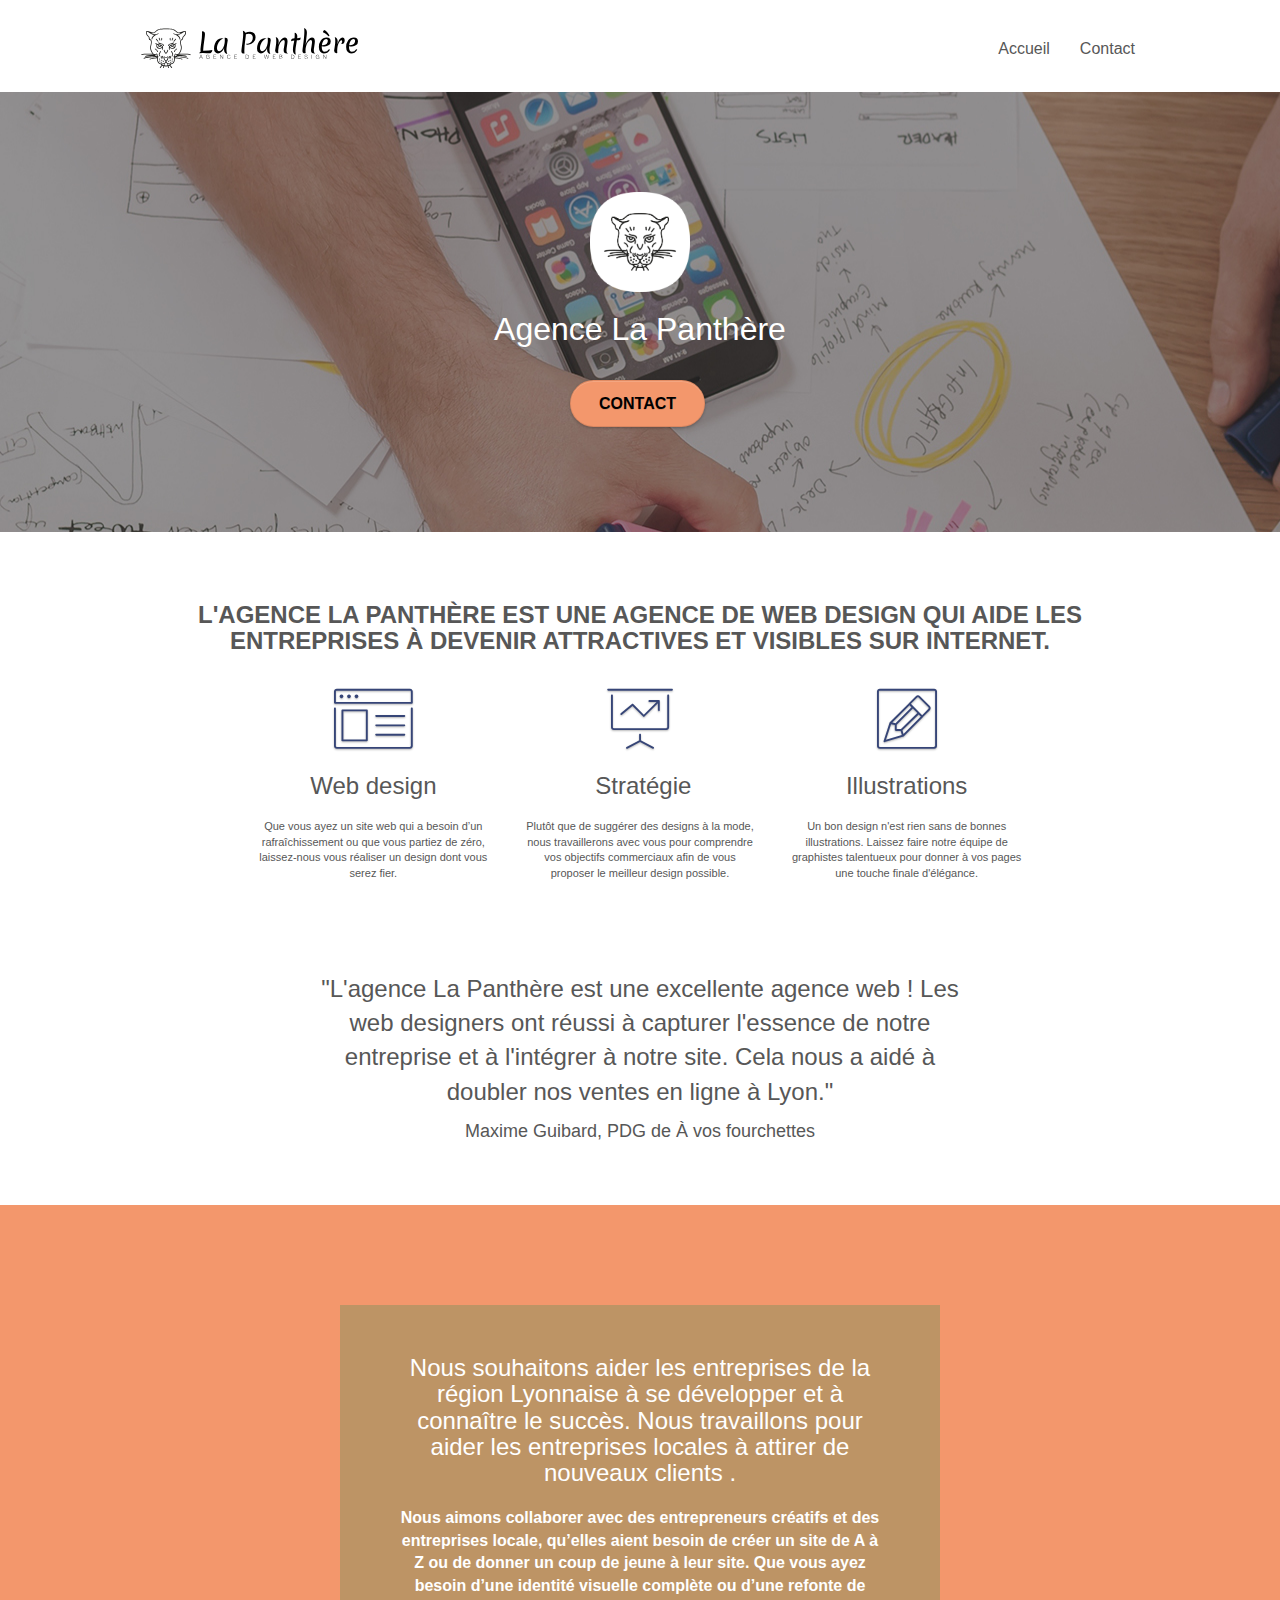
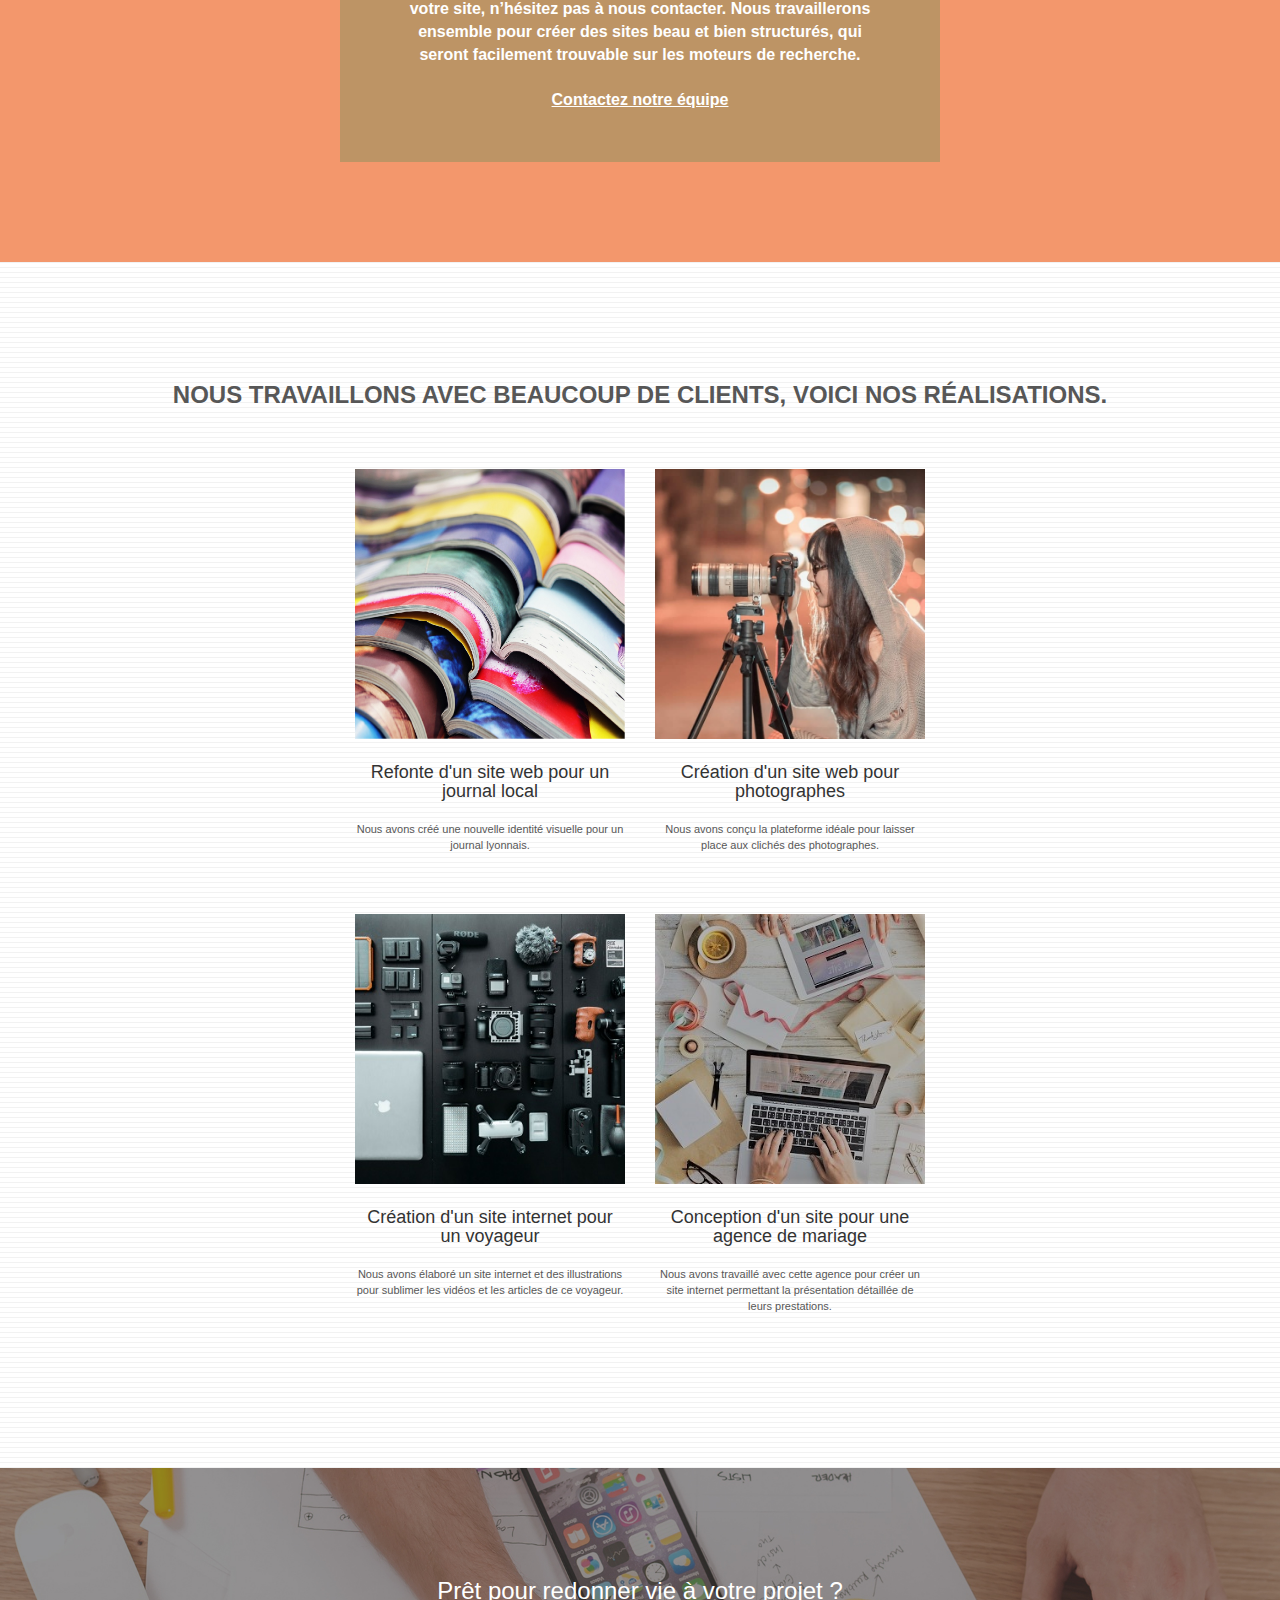
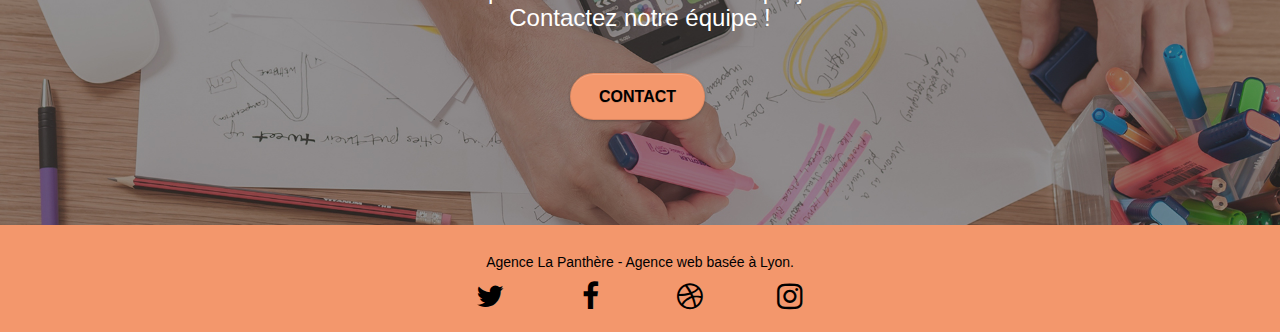
==== commit 3d8f3480: "modification" ====
--- a/index.html
+++ b/index.html
@@ -1,10 +1,11 @@
 <!doctype html>
-<html lang="Default">
+<html lang="fr">
 <head>
     <meta charset="utf-8">
     <meta name="keywords" content="seo, google, site web, site internet, agence design paris, agence design, agence design,agence design,agence design,agence design,agence design,agence design,agence design,agence design">
-    <meta name="description" content="">
+    <meta name="description" content="L'agence de web design, La Panthère, est une entreprise basé sur Lyon. Nous aidons les entreprises à être attractives et visibles sur Internet.">
     <meta name="viewport" content="width=device-width, initial-scale=1.0, viewport-fit=cover">
+	<meta name="robots" content="index,follow">
     <link rel="shortcut icon" type="image/png" href="favicon.jpg">
     
 	<link rel="stylesheet" type="text/css" href="./css/bootstrap.css">
@@ -19,7 +20,7 @@
 	<script src="./js/jquery.touchSwipe.js" defer></script>
 	<script src="./js/gmaps.js"></script>
 
-    <title>.</title>
+    <title>Agence de web design - Agence La Panthère</title>
 
     
 <!-- Analytics -->
@@ -31,270 +32,236 @@
 <!-- Principal conteneur -->
 <div class="page-container">
     
-<!-- bloc-0 -->
-<div class="bloc bgc-white l-bloc " id="bloc-0">
-	<div class="container bloc-sm">
-
-		<nav class="navbar row">
-			<div class="navbar-header">
-				<div class="keywords" style="color:#cccccc;font-size:1px;">Agence web à paris, stratégie web, web design, illustrations, design de site web, site web, web, internet, site internet, site</div>
-				<a class="navbar-brand" href="index.html"><img src="img/agence-la-panthere-monochrome.svg" alt="paris web design logo agence web meilleure agence" height="40" /></a>
-				<div class="keywords" style="color:#cccccc;font-size:1px;">Agence web à paris, stratégie web, web design, illustrations, design de site web, site web, web, internet, site internet, site</div>
-				<button id="nav-toggle" type="button" class="ui-navbar-toggle navbar-toggle" data-toggle="collapse" data-target=".navbar-1">
-					<span class="sr-only">Toggle navigation</span><span class="icon-bar"></span><span class="icon-bar"></span><span class="icon-bar"></span>
-				</button>
-			</div>
-			<div class="collapse navbar-collapse navbar-1 special-dropdown-nav">
-				<ul class="site-navigation nav navbar-nav">
-					<li>
-						<a href="index.html">Accueil</a>
-					</li>
-					<li>
-					</li>
-					<li>
-						<a href="page2.html">page2 &gt;</a>
-					</li>
-				</ul>
-			</div>
-		</nav>
-	</div>
-</div>
-<!-- bloc-0 END -->
-
-<!-- bloc-1-presentation -->
-<div class="bloc bgc-dark-slate-blue bg-banniere d-bloc bg-t-edge bloc-bg-texture texture-paper b-parallax" id="bloc-1-hero">
-	<div class="container bloc-lg">
-		<div class="row tight-width-whitespace">
-			<div class="col-sm-12">
-				<img src="img/logo.png" class="center-block image-resize-mode" width="100" alt="Agence La Panthère, agence web paris, création logo paris" />
-				<h1 class="text-center hero-bloc-text tc-white ">
-					Agence La Panthère
-				</h1>
-				<div class="text-center">
-					<a href="page2.html" class="btn btn-lg btn-clean btn-rd cta-hero btn-atomic-tangerine" id="cta-hero">Contact</a>
-				</div>
-			</div>
-		</div>
-	</div>
-</div>
-<!-- bloc-1-presentation END -->
-
-<!-- bloc-2-services -->
-<div class="bloc bgc-white l-bloc" id="bloc-2-services">
-	<div class="container bloc-md">
-		<div class="row">
-			<div class="col-sm-12 text-center">
-				<img alt="agence web, agence web paris, web design paris, stratégie web" src="img/title.png" />
-			</div>
-		</div>
-		<div class="row voffset-lg med-width-whitespace">
-			<div class="col-sm-4">
-				<div class="text-center">
-					<span class="et-icon-browser sm-shadow icon-dark-slate-blue icons icon-lg"></span>
-				</div>
-				<h3 class="mg-md text-center">
-					Web design
-				</h3>
-				<p class="text-center ">
-					Que vous ayez un site web qui a besoin d&rsquo;un rafraîchissement ou que vous partiez de zéro, laissez-nous vous réaliser un design dont vous serez fier.
-				</p>
-			</div>
-			<div class="col-sm-4">
-				<div class="text-center">
-					<span class="et-icon-presentation sm-shadow icon-dark-slate-blue icons icon-lg"></span>
-				</div>
-				<h3 class="mg-md text-center">
-					&nbsp;Stratégie
-				</h3>
-				<p class="text-center ">
-					Plutôt que de suggérer des designs à la mode, nous travaillerons avec vous pour comprendre vos objectifs commerciaux afin de vous proposer le meilleur design possible.<br>
-				</p>
-			</div>
-			<div class="col-sm-4">
-				<div class="text-center">
-					<span class="et-icon-edit sm-shadow icon-dark-slate-blue icons icon-lg"></span>
-				</div>
-				<h3 class="mg-md text-center">
-					Illustrations
-				</h3>
-				<p class="text-center ">
-					Un bon design n'est rien sans de bonnes illustrations. Laissez faire notre équipe de graphistes talentueux pour donner à vos pages une touche finale d'élégance.
-				</p>
-			</div>
-		</div>
-		<div class="row voffset-lg voffset">
-			<div class="col-xs-12 col-md-8 col-md-offset-2 text-center">
-				<img alt="agence web, agence web paris, web design paris, stratégie web" src="img/citation.png" />
-
-			</div>
-		</div>
-	</div>
-</div>
-<!-- bloc-2-services END -->
-
-<!-- bloc-3-what-i-do -->
-<div class="bloc tc-white bgc-atomic-tangerine bg-presentation d-bloc bloc-bg-texture texture-paper b-parallax" id="bloc-3-what-i-do">
-	<div class="container bloc-lg">
-		<div class="row tight-width-whitespace black-background">
-			<div class="col-sm-12">
-				<h2 class="mg-md text-center tc-white">
-					Nous souhaitons aider les entreprises de la région Lyonnaise à se développer et à connaître le succès. Nous travaillons pour aider les entreprises locales à attirer de nouveaux clients .<br>
-				</h2>
-				<p class="text-center white">
-					Nous aimons collaborer avec des entrepreneurs créatifs et des entreprises locale, qu’elles aient besoin de créer un site de A à Z ou de donner un coup de jeune à leur site. Que vous ayez besoin d’une identité visuelle complète ou d’une refonte de votre site, n’hésitez pas à nous contacter. Nous travaillerons ensemble pour créer des sites beau et bien structurés, qui seront facilement trouvable sur les moteurs de recherche. <br><br><a class="ltc-white bold-link" href="page2.html">Contactez notre équipe</a><br>
-				</p>
-			</div>
-		</div>
-	</div>
-</div>
-<!-- bloc-3-what-i-do END -->
-
-<!-- bloc-4-portfolio -->
-<div class="bloc bgc-white bg-lines-h2-bg bg-repeat l-bloc" id="bloc-4-portfolio">
-	<div class="container bloc-lg">
-		<div class="row">
-			<div class="col-sm-12 text-center">
-				<img alt="agence web, agence web paris, web design paris, stratégie web" src="img/title2.png" />
-			</div>
-		</div>
-		<div class="row tight-width-whitespace portfolio-row">
-			<div class="col-sm-6">
-				<a href="#" data-lightbox="img/1.jpg" data-gallery-id="gallery-1" data-caption="Refonte d'un site web pour un journal local" data-frame="snapshot-lb"><img src="img/1.jpg" alt="paris web design logo agence web meilleure agence et refonte site web journal" class="img-responsive portfolio-thumb" /></a>
-				<h3 class="mg-md text-center">
-					Refonte d'un site web pour un journal local
-				</h3>
-				<p class="text-center">
-					Nous avons créé une nouvelle identité visuelle pour un journal lyonnais.
-				</p>
-			</div>
-			<div class="col-sm-6">
-				<a href="#" data-lightbox="img/2.jpg" data-gallery-id="gallery-1" data-caption="Création d'un site web pour photographes" data-frame="snapshot-lb"><img src="img/2.jpg" class="img-responsive portfolio-thumb" alt="paris web design logo agence web meilleure agence, Création d'un site web pour photographes" /></a>
-				<h3 class="mg-md text-center">
-					Création d'un site web pour photographes
-				</h3>
-				<p class="text-center">
-					Nous avons conçu la plateforme idéale pour laisser place aux clichés des photographes.
-				</p>
-			</div>
-		</div>
-		<div class="row tight-width-whitespace portfolio-row">
-			<div class="col-sm-6">
-				<a href="#" data-lightbox="img/3.bmp" data-gallery-id="gallery-1" data-caption="Création d'un site internet pour un voyageur" data-frame="snapshot-lb"><img src="img/3.bmp" class="img-responsive portfolio-thumb" alt="paris web design logo agence web meilleure agence, Création d'un site web pour voyageur"/></a>
-				<h3 class="mg-md text-center">
-					Création d'un site internet pour un voyageur
-				</h3>
-				<p class="text-center">
-					Nous avons élaboré un site internet et des illustrations pour sublimer les vidéos et les articles de ce voyageur.
-				</p>
-			</div>
-			<div class="col-sm-6">
-				<a href="#" data-lightbox="img/4.bmp" data-gallery-id="gallery-1" data-caption="Conception d'un site pour une agence de mariage" data-frame="snapshot-lb"><img src="img/4.bmp" class="img-responsive portfolio-thumb" alt="paris web design logo agence web meilleure agence, Création d'un site web pour agence de mariage" /></a>
-				<h3 class="mg-md text-center">
-					Conception d'un site pour une agence de mariage
-				</h3>
-				<p class="text-center">
-					Nous avons travaillé avec cette agence pour créer un site internet permettant la présentation détaillée de leurs prestations.
-				</p>
-			</div>
-		</div>
-	</div>
-</div>
-<!-- bloc-4-portfolio END -->
-
-<!-- bloc-5-cta -->
-<div class="bloc bgc-dark-slate-blue bg-banniere d-bloc bloc-bg-texture texture-paper" id="bloc-5-cta">
-	<div class="container bloc-lg">
-		<div class="row">
-			<h2 class="mg-md text-center tc-white">
-				Prêt pour redonner vie à votre projet ?<br>Contactez notre équipe !
-			</h2>
-			<div class="col-sm-12 text-center">
-				<a href="page2.html" class="btn btn-atomic-tangerine btn-clean btn-rd btn-lg cta-hero">Contact</a>
-			</div>
-		</div>
-	</div>
-</div>
-<!-- bloc-5-cta END -->
-
-<!-- Footer - bloc-8 -->
-<div class="bloc bgc-atomic-tangerine d-bloc" id="bloc-8">
-	<div class="container bloc-sm">
-		<div class="row">
-			<div class="col-sm-12">
-				<p class="text-center white">
-					Agence La Panthère - Agence web basée à Lyon.<br>
-				</p>
-				<div class="row row-no-gutters social">
-					<div class="col-sm-3">
-						<div class="text-center">
-							<a class="social" href="index.html"><span class="fa fa-twitter icon-md"></span></a>
-						</div>
-					</div>
-					<div class="col-sm-3">
-						<div class="text-center">
-							<a class="social" href="index.html"><span class="fa fa-facebook icon-md"></span></a>
-						</div>
-					</div>
-					<div class="col-sm-3">
-						<div class="text-center">
-							<a class="social" href="index.html"><span class="fa fa-dribbble icon-md"></span></a>
-						</div>
-					</div>
-					<div class="col-sm-3">
-						<div class="text-center">
-							<a class="social" href="index.html"><span class="fa fa-instagram icon-md"></span></a>
-						</div>
-					</div>
-					<div class="keywords" style="color:#F3976C;">Agence web à paris, stratégie web, web design, illustrations, design de site web, site web, web, internet, site internet, site</div>
-				</div>
-				<div class="row">
+	<!-- bloc-0 -->
+	<header>
+		<div class="bloc bgc-white l-bloc " id="bloc-0">
+			<div class="container bloc-sm">
+
+				<nav class="navbar row">
+					<div class="navbar-header">
+						<a class="navbar-brand" href="index.html"><img src="img/agence-la-panthere-monochrome.svg" alt="paris web design logo agence web meilleure agence" height="40"></a>
+					</div>
+					<div class="collapse navbar-collapse navbar-1 special-dropdown-nav">
+						<ul class="site-navigation nav navbar-nav">
+							<li>
+								<a href="index.html">Accueil</a>
+							</li>
+							<li>
+								<a href="page2.html">Contact</a>
+							</li>
+						</ul>
+					</div>
+				</nav>
+			</div>
+		</div>
+	</header>
+	<!-- bloc-0 END -->
+
+	<!-- bloc-1-presentation -->
+	<section>
+		<div class="bloc bgc-dark-slate-blue bg-banniere d-bloc bg-t-edge bloc-bg-texture texture-paper b-parallax" id="bloc-1-hero">
+			<div class="container bloc-lg">
+				<div class="row tight-width-whitespace">
+					<div class="col-sm-12">
+						<img src="img/logo.png" class="center-block image-resize-mode" width="100" alt="Agence La Panthère, agence web paris, création logo paris">
+						<h1 class="text-center hero-bloc-text tc-white ">
+							Agence La Panthère
+						</h1>
+						<div class="text-center">
+							<a href="page2.html" class="btn btn-lg btn-clean btn-rd cta-hero btn-atomic-tangerine" id="cta-hero">Contact</a>
+						</div>
+					</div>
+				</div>
+			</div>
+		</div>
+	</section>
+	<!-- bloc-1-presentation END -->
+
+	<!-- bloc-2-services -->
+	<section>
+		<div class="bloc bgc-white l-bloc" id="bloc-2-services">
+			<div class="container bloc-md">
+				<div class="row">
+					<div>
+						<h2 class="agence">L'agence La Panthère est une agence de web design qui aide les entreprises à devenir attractives et visibles sur Internet.</h2>
+					</div>
+				</div>
+				<div class="row voffset-lg med-width-whitespace">
 					<div class="col-sm-4">
-						Partenaires
-							<ul>
-								<li><a href="voiture.com">voiture.com</a></li>
-								<li><a href="pizza.com">pizza.com</a></li>
-								<li><a href="matoiture.com">matoiture.com</a></li>
-								<li><a href="immobilierseo.com">immobilierseo.com</a></li>
-							</ul>		
+						<div class="text-center">
+							<span class="et-icon-browser sm-shadow icon-dark-slate-blue icons icon-lg"></span>
+						</div>
+						<h3 class="mg-md text-center">
+							Web design
+						</h3>
+						<p class="text-center grey">
+							Que vous ayez un site web qui a besoin d&rsquo;un rafraîchissement ou que vous partiez de zéro, laissez-nous vous réaliser un design dont vous serez fier.
+						</p>
 					</div>
 					<div class="col-sm-4">
-						Annuaires liste 1
-						<ul>
-							<li><a href="annuaireagence.com">annuaireagence.com</a></li>
-							<li><a href="annuaireseo.com">annuaireseo.com</a></li>
-							<li><a href="annuairemarketing.com">annuairemarketing.com</a></li>
-							<li><a href="123seoture.com">123seo.com</a></li>
-							<li><a href="123site.com">123site.com</a></li>
-							<li><a href="annuairewordpress.com">annuairewordpress.com</a></li>
-							<li><a href="listeagence.com">listeagence.com</a></li>
-							<li><a href="meilleuresagencesparis.com">meilleuresagencesparis.com</a></li>
-							<li><a href="listeseo.com">listeseo.com</a></li>
-						</ul>
+						<div class="text-center">
+							<span class="et-icon-presentation sm-shadow icon-dark-slate-blue icons icon-lg"></span>
+						</div>
+						<h3 class="mg-md text-center">
+							&nbsp;Stratégie
+						</h3>
+						<p class="text-center grey">
+							Plutôt que de suggérer des designs à la mode, nous travaillerons avec vous pour comprendre vos objectifs commerciaux afin de vous proposer le meilleur design possible.<br>
+						</p>
 					</div>
 					<div class="col-sm-4">
-						Annuaires liste 2
-						<ul>
-							<li><a href="betterseo.com">betterseo.com</a></li>
-							<li><a href="ameliorerseo.com">ameliorerseo.com</a></li>
-							<li><a href="seojuicelien.com">seojuicelien.com</a></li>
-							<li><a href="meilleursliens.com">meilleursliens.com</a></li>
-							<li><a href="liensagogo.com">liensagogo.com</a></li>
-							<li><a href="backlink.com">backlink.com</a></li>
-							<li><a href="linkjuiceannuaire.com">linkjuiceannuaire.com</a></li>
-							<li><a href="remontersurgoogle.com">remontersurgoogle.com</a></li>
-							<li><a href="vraiseofiable.com">vraiseofiable.com</a></li>
-						</ul>
-					</div>
-				</div>
-			</div>
-		</div>
-	</div>
-</div>
-<!-- Footer - bloc-8 END -->
-
+						<div class="text-center">
+							<span class="et-icon-edit sm-shadow icon-dark-slate-blue icons icon-lg"></span>
+						</div>
+						<h3 class="mg-md text-center">
+							Illustrations
+						</h3>
+						<p class="text-center grey">
+							Un bon design n'est rien sans de bonnes illustrations. Laissez faire notre équipe de graphistes talentueux pour donner à vos pages une touche finale d'élégance.
+						</p>
+					</div>
+				</div>
+				<div class="row voffset-lg voffset">
+					<div class="col-xs-12 col-md-8 col-md-offset-2 text-center">
+						<p class="agence grey">"L'agence La Panthère est une excellente agence web ! Les web designers ont réussi à capturer l'essence de notre entreprise et à l'intégrer à notre site. Cela nous a aidé à doubler nos ventes en ligne à Lyon."</p>
+						<p class="nameagence grey">Maxime Guibard, PDG de À vos fourchettes</p>
+					</div>
+				</div>
+			</div>
+		</div>
+	</section>
+	<!-- bloc-2-services END -->
+
+	<!-- bloc-3-what-i-do -->
+	<section>
+		<div class="bloc tc-white bgc-atomic-tangerine bg-presentation d-bloc bloc-bg-texture texture-paper b-parallax" id="bloc-3-what-i-do">
+			<div class="container bloc-lg">
+				<div class="row tight-width-whitespace black-background">
+					<div class="col-sm-12">
+						<h3 class="mg-md text-center tc-white">
+							Nous souhaitons aider les entreprises de la région Lyonnaise à se développer et à connaître le succès. Nous travaillons pour aider les entreprises locales à attirer de nouveaux clients .<br>
+						</h3>
+						<p class="text-center white bold">
+							Nous aimons collaborer avec des entrepreneurs créatifs et des entreprises locale, qu’elles aient besoin de créer un site de A à Z ou de donner un coup de jeune à leur site. Que vous ayez besoin d’une identité visuelle complète ou d’une refonte de votre site, n’hésitez pas à nous contacter. Nous travaillerons ensemble pour créer des sites beau et bien structurés, qui seront facilement trouvable sur les moteurs de recherche. <br><br><a class="ltc-white bold-link" href="page2.html">Contactez notre équipe</a><br>
+						</p>
+					</div>
+				</div>
+			</div>
+		</div>
+	</section>
+	<!-- bloc-3-what-i-do END -->
+
+	<!-- bloc-4-portfolio -->
+	<section>
+		<div class="bloc bgc-white bg-lines-h2-bg bg-repeat l-bloc" id="bloc-4-portfolio">
+			<div class="container bloc-lg">
+				<div class="row">
+					<div class="col-sm-12 text-center">
+						<h2 class="agence">Nous travaillons avec beaucoup de clients, voici nos réalisations.</h2>
+					</div>
+				</div>
+				<div class="row tight-width-whitespace portfolio-row">
+					<div class="col-sm-6">
+						<a href="#" data-lightbox="img/1.jpg" data-gallery-id="gallery-1" data-caption="Refonte d'un site web pour un journal local" data-frame="snapshot-lb"><img src="img/1.jpg" alt="paris web design logo agence web meilleure agence et refonte site web journal" class="img-responsive portfolio-thumb"></a>
+						<h4 class="mg-md text-center">
+							Refonte d'un site web pour un journal local
+						</h4>
+						<p class="text-center grey">
+							Nous avons créé une nouvelle identité visuelle pour un journal lyonnais.
+						</p>
+					</div>
+					<div class="col-sm-6">
+						<a href="#" data-lightbox="img/2.jpg" data-gallery-id="gallery-1" data-caption="Création d'un site web pour photographes" data-frame="snapshot-lb"><img src="img/2.jpg" class="img-responsive portfolio-thumb" alt="paris web design logo agence web meilleure agence, Création d'un site web pour photographes"></a>
+						<h4 class="mg-md text-center">
+							Création d'un site web pour photographes
+						</h4>
+						<p class="text-center grey">
+							Nous avons conçu la plateforme idéale pour laisser place aux clichés des photographes.
+						</p>
+					</div>
+				</div>
+				<div class="row tight-width-whitespace portfolio-row">
+					<div class="col-sm-6">
+						<a href="#" data-lightbox="img/3.bmp" data-gallery-id="gallery-1" data-caption="Création d'un site internet pour un voyageur" data-frame="snapshot-lb"><img src="img/3.bmp" class="img-responsive portfolio-thumb" alt="paris web design logo agence web meilleure agence, Création d'un site web pour voyageur"></a>
+						<h4 class="mg-md text-center">
+							Création d'un site internet pour un voyageur
+						</h4>
+						<p class="text-center grey">
+							Nous avons élaboré un site internet et des illustrations pour sublimer les vidéos et les articles de ce voyageur.
+						</p>
+					</div>
+					<div class="col-sm-6">
+						<a href="#" data-lightbox="img/4.bmp" data-gallery-id="gallery-1" data-caption="Conception d'un site pour une agence de mariage" data-frame="snapshot-lb"><img src="img/4.bmp" class="img-responsive portfolio-thumb" alt="paris web design logo agence web meilleure agence, Création d'un site web pour agence de mariage"></a>
+						<h4 class="mg-md text-center">
+							Conception d'un site pour une agence de mariage
+						</h4>
+						<p class="text-center grey">
+							Nous avons travaillé avec cette agence pour créer un site internet permettant la présentation détaillée de leurs prestations.
+						</p>
+					</div>
+				</div>
+			</div>
+		</div>
+	</section>
+	<!-- bloc-4-portfolio END -->
+
+	<!-- bloc-5-cta -->
+	<section>
+		<div class="bloc bgc-dark-slate-blue bg-banniere d-bloc bloc-bg-texture texture-paper" id="bloc-5-cta">
+			<div class="container bloc-lg">
+				<div class="row">
+					<h3 class="mg-md text-center tc-white">
+						Prêt pour redonner vie à votre projet ?<br>Contactez notre équipe !
+					</h3>
+					<div class="col-sm-12 text-center">
+						<a href="page2.html" class="btn btn-atomic-tangerine btn-clean btn-rd btn-lg cta-hero">Contact</a>
+					</div>
+				</div>
+			</div>
+		</div>
+	</section>
+	<!-- bloc-5-cta END -->
+
+	<!-- Footer - bloc-8 -->
+	<footer>
+		<div class="bloc bgc-atomic-tangerine d-bloc" id="bloc-8">
+			<div class="container bloc-sm">
+				<div class="row">
+					<div class="col-sm-12">
+						<h5 class="text-center">
+							Agence La Panthère - Agence web basée à Lyon.<br>
+						</h5>
+						<div class="row row-no-gutters social">
+							<div class="col-sm-3">
+								<div class="text-center">
+									<a class="social" href="index.html"><span class="fa fa-twitter icon-md"></span></a>
+								</div>
+							</div>
+							<div class="col-sm-3">
+								<div class="text-center">
+									<a class="social" href="index.html"><span class="fa fa-facebook icon-md"></span></a>
+								</div>
+							</div>
+							<div class="col-sm-3">
+								<div class="text-center">
+									<a class="social" href="index.html"><span class="fa fa-dribbble icon-md"></span></a>
+								</div>
+							</div>
+							<div class="col-sm-3">
+								<div class="text-center">
+									<a class="social" href="index.html"><span class="fa fa-instagram icon-md"></span></a>
+								</div>
+							</div>
+						</div>
+					</div>
+				</div>
+			</div>
+		</div>
+	</footer>
+	<!-- Footer - bloc-8 END -->
 </div>
 <!-- Principal conteneur END -->
     
 
 </body>
-</html>
+</html>--- a/style.css
+++ b/style.css
@@ -16,6 +16,13 @@
 a:hover {
     text-decoration: none;
     cursor: pointer;
+}
+.agence {
+    text-align: center;
+    font-size:x-large;
+}
+.nameagence{
+   font-size: large; 
 }
 
 #page-loading-blocs-notifaction {
@@ -90,10 +97,7 @@
     right: 0;
 }
 
-.texture-paper::before {
-    background: url("img/texture-paper.png");
-    background-size: 280px 280px;
-}
+
 
 .b-parallax {
     background-attachment: fixed;
@@ -118,6 +122,7 @@
 .d-bloc .divider-h span {
     border-color: rgba(255, 255, 255, .2);
 }
+
 
 .d-bloc .a-btn,
 .d-bloc .navbar a,
@@ -133,7 +138,7 @@
 .d-bloc h5 a,
 .d-bloc h6 a,
 .d-bloc p a {
-    color: rgba(255, 255, 255, .6);
+    color: black;
 }
 
 .d-bloc .a-btn:hover,
@@ -639,13 +644,10 @@
     background: none;
 }
 
-h1,
 h2,
 h3,
 h4,
-h5,
 h6,
-p,
 label,
 .btn,
 a {
@@ -678,17 +680,19 @@
 
 p {
     font-size: 11px;
-}
-
+    font-family: "helvetica";
+    font-weight: 400;
+}
+
+.grey{
+    color: #575757!important; 
+}
 .tight-width-whitespace {
     max-width: 600px;
     margin: auto auto auto auto;
 }
 
-.h1 {
-    font-size: 20px;
-    font-family: "Open Sans";
-}
+
 
 .cta-hero {
     margin-top: 22px;
@@ -704,27 +708,26 @@
     margin: auto auto auto auto;
 }
 
+.text-center{
+    text-align: center;
+}
 h2 {
-    font-size: 22px;
-    line-height: 1.4em;
-}
-
-h3 {
     font-size: 15px;
     text-transform: uppercase;
     font-weight: 700;
-    color: #333333!important;
-}
-
+    font-size: medium;
+    color: #575757!important;
+}
+h5{
+    color: black;
+}
 .med-width-whitespace {
     max-width: 800px;
     margin: auto auto auto auto;
     box-shadow: 0px 0px 0px #000000;
 }
 
-h1 {
-    color: #333333!important;
-}
+
 
 h4 {
     color: #333333!important;
@@ -737,8 +740,16 @@
 
 .white {
     color: #FFFFFF!important;
-}
-
+    font-size: medium;
+}
+.bold{
+    font-weight: bold;
+}
+.black{
+    font-size: medium;
+    color: black;
+    
+}
 .portfolio-thumb {
     margin-bottom: 24px;
 }
@@ -775,12 +786,18 @@
 }
 
 .tc-white {
-    color: #F3976C!important;
-}
-
+    color: white!important;
+}
+
+.tc-black{
+    color: black;
+    font-size: 50px;
+    font-weight: 600;
+    font-family: "helvetica";
+}
 .btn-atomic-tangerine {
     background: #F3976C;
-    color: #FFFFFF!important;
+    color: black!important;
 }
 
 .btn-atomic-tangerine:hover {
@@ -810,7 +827,7 @@
 }
 
 .bg-dots-bg {
-    background-image: url("img/dots-bg.png");
+    background-image: url("img/image-de-presentation.bmp");
 }
 
 .bg-lines-h2-bg {
@@ -848,13 +865,13 @@
     }
 }
 
-@media only screen and (min-device-width: 768px) and (max-device-width: 1024px) and (orientation: landscape) {
+@media only screen and (min-width: 768px) and (max-width: 1024px) and (orientation: landscape) {
     .b-parallax {
         background-attachment: scroll;
     }
 }
 
-@media only screen and (min-device-width: 1024px) and (max-device-width: 1366px) and (-webkit-min-device-pixel-ratio: 1.5) {
+@media only screen and (min-width: 1024px) and (max-width: 1366px) and (-webkit-min-device-pixel-ratio: 1.5) {
     .b-parallax {
         background-attachment: scroll;
     }
@@ -872,10 +889,7 @@
         overflow-x: hidden;
         position: relative;
     }
-    .bloc {
-        padding-left: constant(safe-area-inset-left);
-        padding-right: constant(safe-area-inset-right);
-    }
+   
     .bloc-group,
     .bloc-group .bloc {
         display: block;
@@ -884,8 +898,6 @@
     .bloc-fill-screen .fill-bloc-top-edge,
     .bloc-fill-screen .fill-bloc-bottom-edge {
         padding: 0 20px;
-        padding-left: constant(safe-area-inset-left);
-        padding-right: constant(safe-area-inset-right);
     }
 }
 
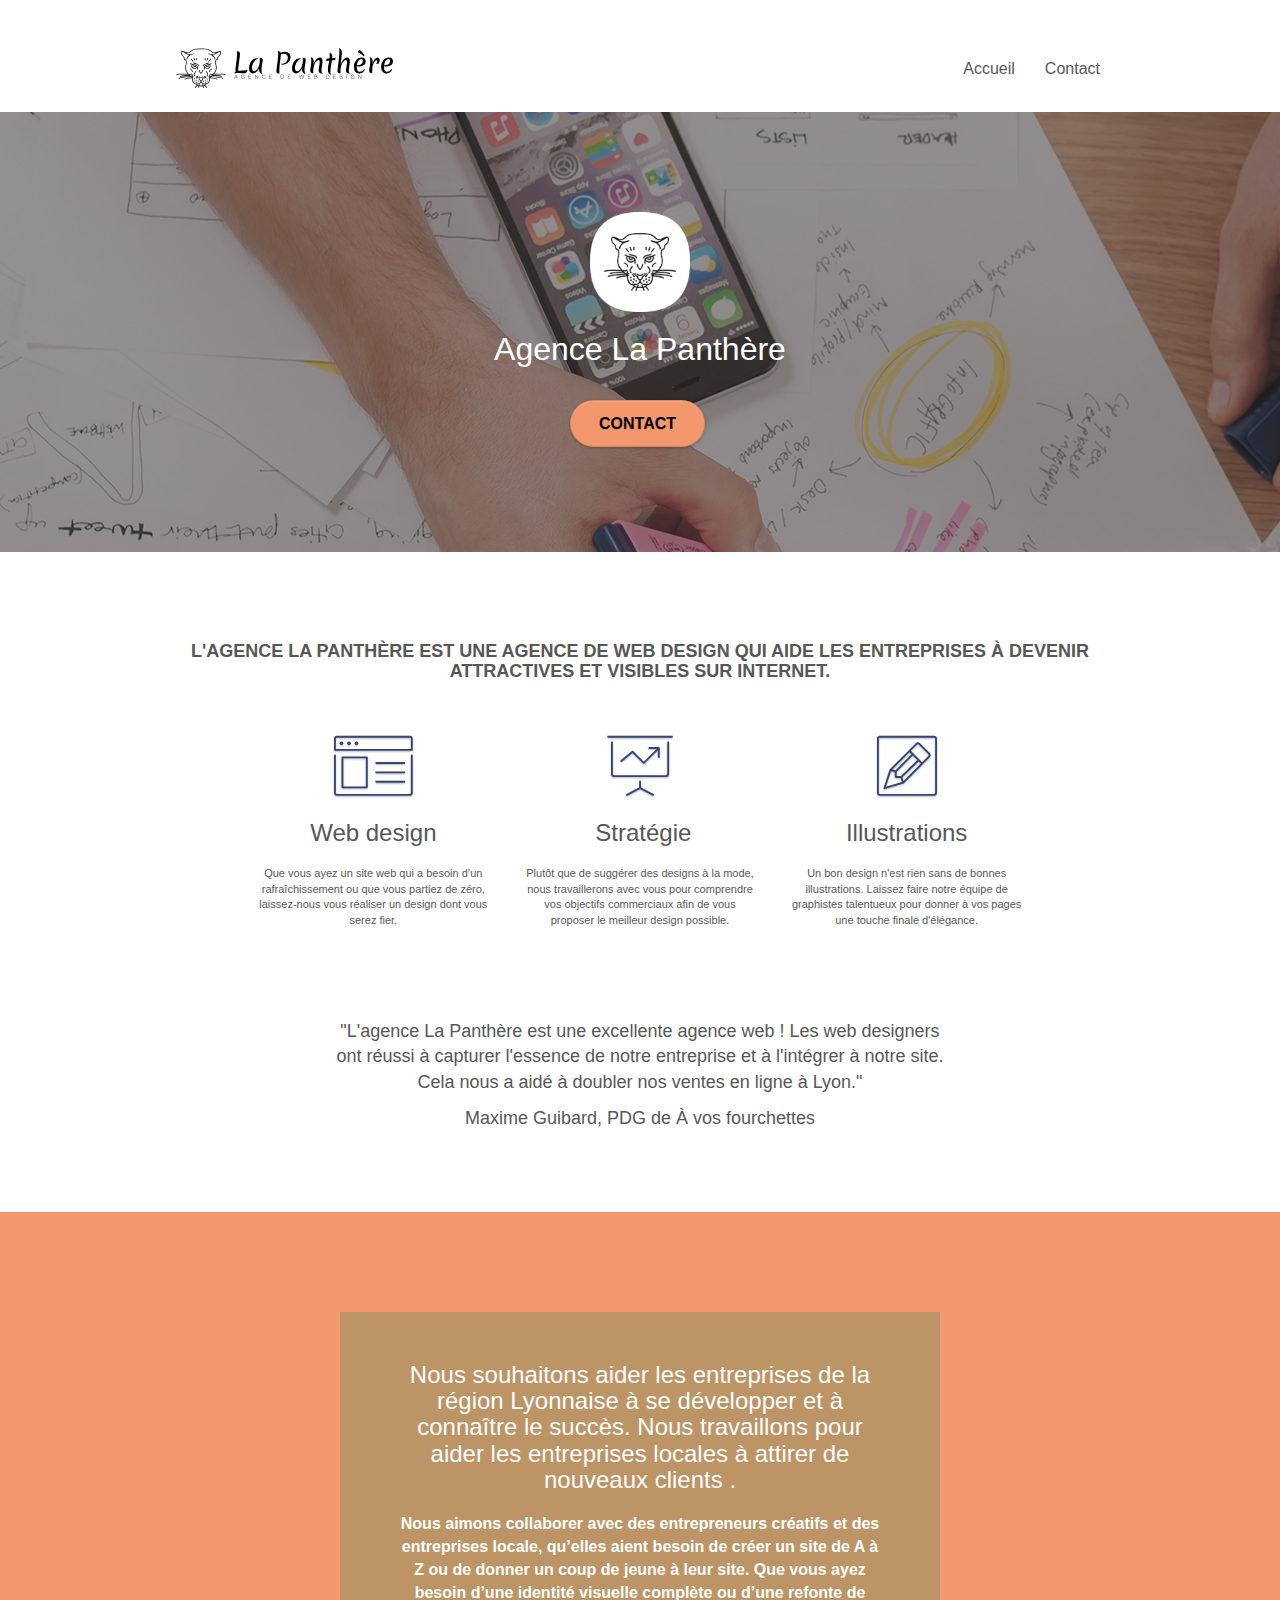
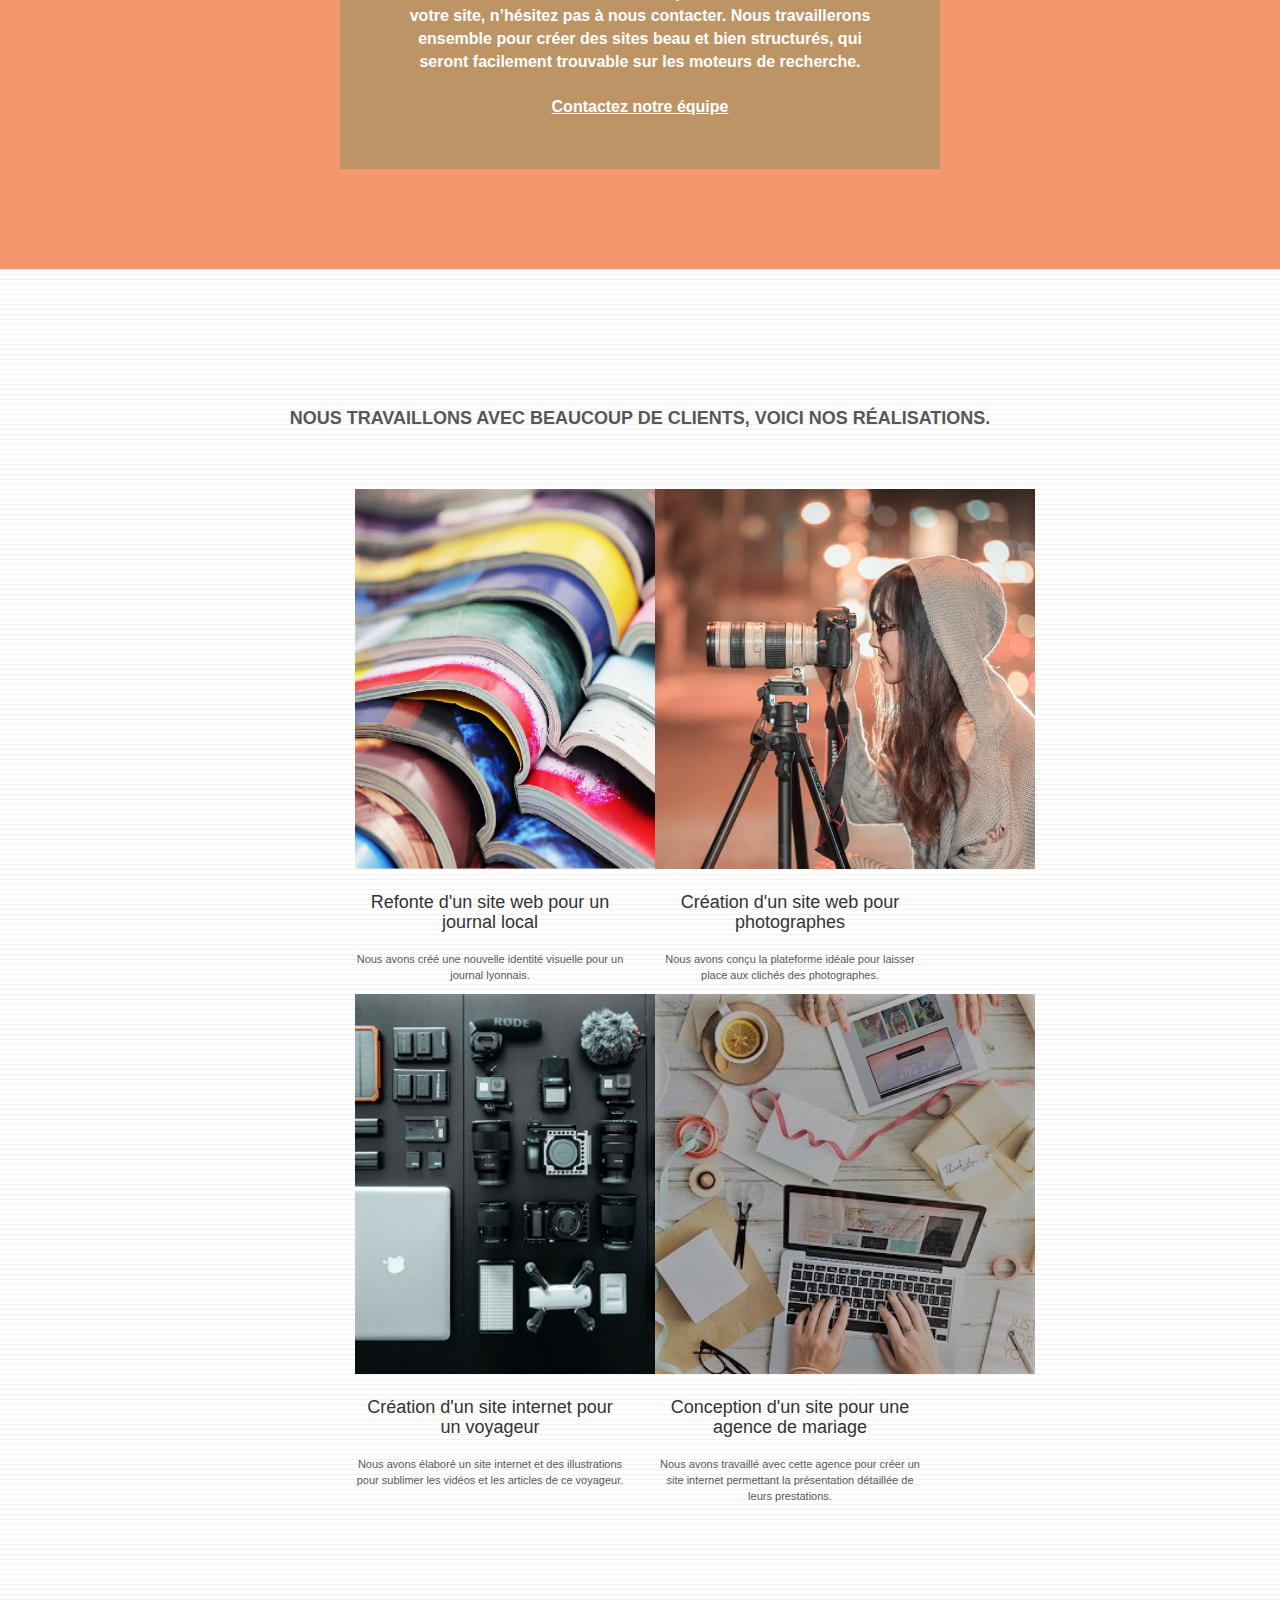
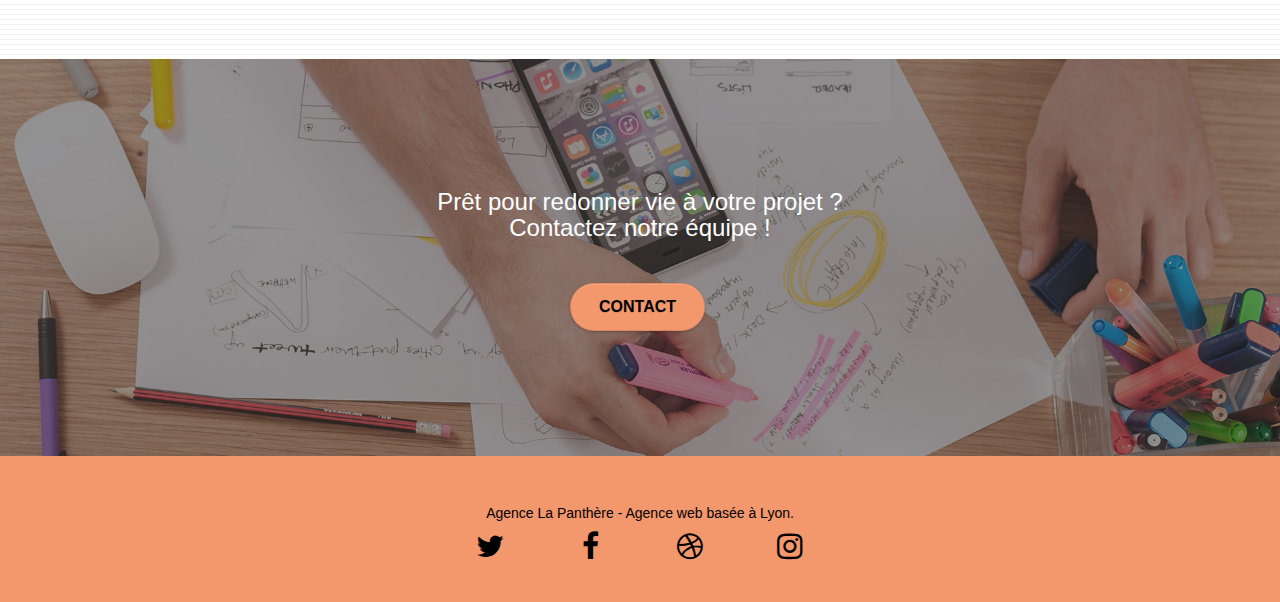
==== commit 83bfa9ad: "Responsive" ====
--- a/index.html
+++ b/index.html
@@ -82,9 +82,7 @@
 		<div class="bloc bgc-white l-bloc" id="bloc-2-services">
 			<div class="container bloc-md">
 				<div class="row">
-					<div>
-						<h2 class="agence">L'agence La Panthère est une agence de web design qui aide les entreprises à devenir attractives et visibles sur Internet.</h2>
-					</div>
+					<h2 class="agence">L'agence La Panthère est une agence de web design qui aide les entreprises à devenir attractives et visibles sur Internet.</h2>
 				</div>
 				<div class="row voffset-lg med-width-whitespace">
 					<div class="col-sm-4">
@@ -179,8 +177,6 @@
 							Nous avons conçu la plateforme idéale pour laisser place aux clichés des photographes.
 						</p>
 					</div>
-				</div>
-				<div class="row tight-width-whitespace portfolio-row">
 					<div class="col-sm-6">
 						<a href="#" data-lightbox="img/3.bmp" data-gallery-id="gallery-1" data-caption="Création d'un site internet pour un voyageur" data-frame="snapshot-lb"><img src="img/3.bmp" class="img-responsive portfolio-thumb" alt="paris web design logo agence web meilleure agence, Création d'un site web pour voyageur"></a>
 						<h4 class="mg-md text-center">
@@ -234,22 +230,22 @@
 						<div class="row row-no-gutters social">
 							<div class="col-sm-3">
 								<div class="text-center">
-									<a class="social" href="index.html"><span class="fa fa-twitter icon-md"></span></a>
-								</div>
-							</div>
-							<div class="col-sm-3">
-								<div class="text-center">
-									<a class="social" href="index.html"><span class="fa fa-facebook icon-md"></span></a>
-								</div>
-							</div>
-							<div class="col-sm-3">
-								<div class="text-center">
-									<a class="social" href="index.html"><span class="fa fa-dribbble icon-md"></span></a>
-								</div>
-							</div>
-							<div class="col-sm-3">
-								<div class="text-center">
-									<a class="social" href="index.html"><span class="fa fa-instagram icon-md"></span></a>
+									<a class="social" href="https://twitter.com/?lang=fr" alt="Logo Twitter"><span class="fa fa-twitter icon-md" alt="Logo Twitter"></span></a>
+								</div>
+							</div>
+							<div class="col-sm-3">
+								<div class="text-center">
+									<a class="social" href="https://fr-fr.facebook.com/" alt="Logo Facebook"><span class="fa fa-facebook icon-md" alt="Logo Facebook"></span></a>
+								</div>
+							</div>
+							<div class="col-sm-3">
+								<div class="text-center">
+									<a class="social" href="https://dribbble.com/tags/reseau_social" alt="Logo Dribbble"><span class="fa fa-dribbble icon-md" alt="Logo Dribbble"></span></a>
+								</div>
+							</div>
+							<div class="col-sm-3">
+								<div class="text-center">
+									<a class="social" href="https://www.instagram.com/?hl=fr" alt="Logo Instagram"><span class="fa fa-instagram icon-md" alt="Logo Instagram"></span></a>
 								</div>
 							</div>
 						</div>
--- a/style.css
+++ b/style.css
@@ -19,7 +19,7 @@
 }
 .agence {
     text-align: center;
-    font-size:x-large;
+    font-size:large;
 }
 .nameagence{
    font-size: large; 
@@ -712,10 +712,9 @@
     text-align: center;
 }
 h2 {
-    font-size: 15px;
+    text-align: center;
     text-transform: uppercase;
     font-weight: 700;
-    font-size: medium;
     color: #575757!important;
 }
 h5{
@@ -907,7 +906,6 @@
         position: relative;
     }
     h1,
-    h2,
     h3,
     h4,
     h5,
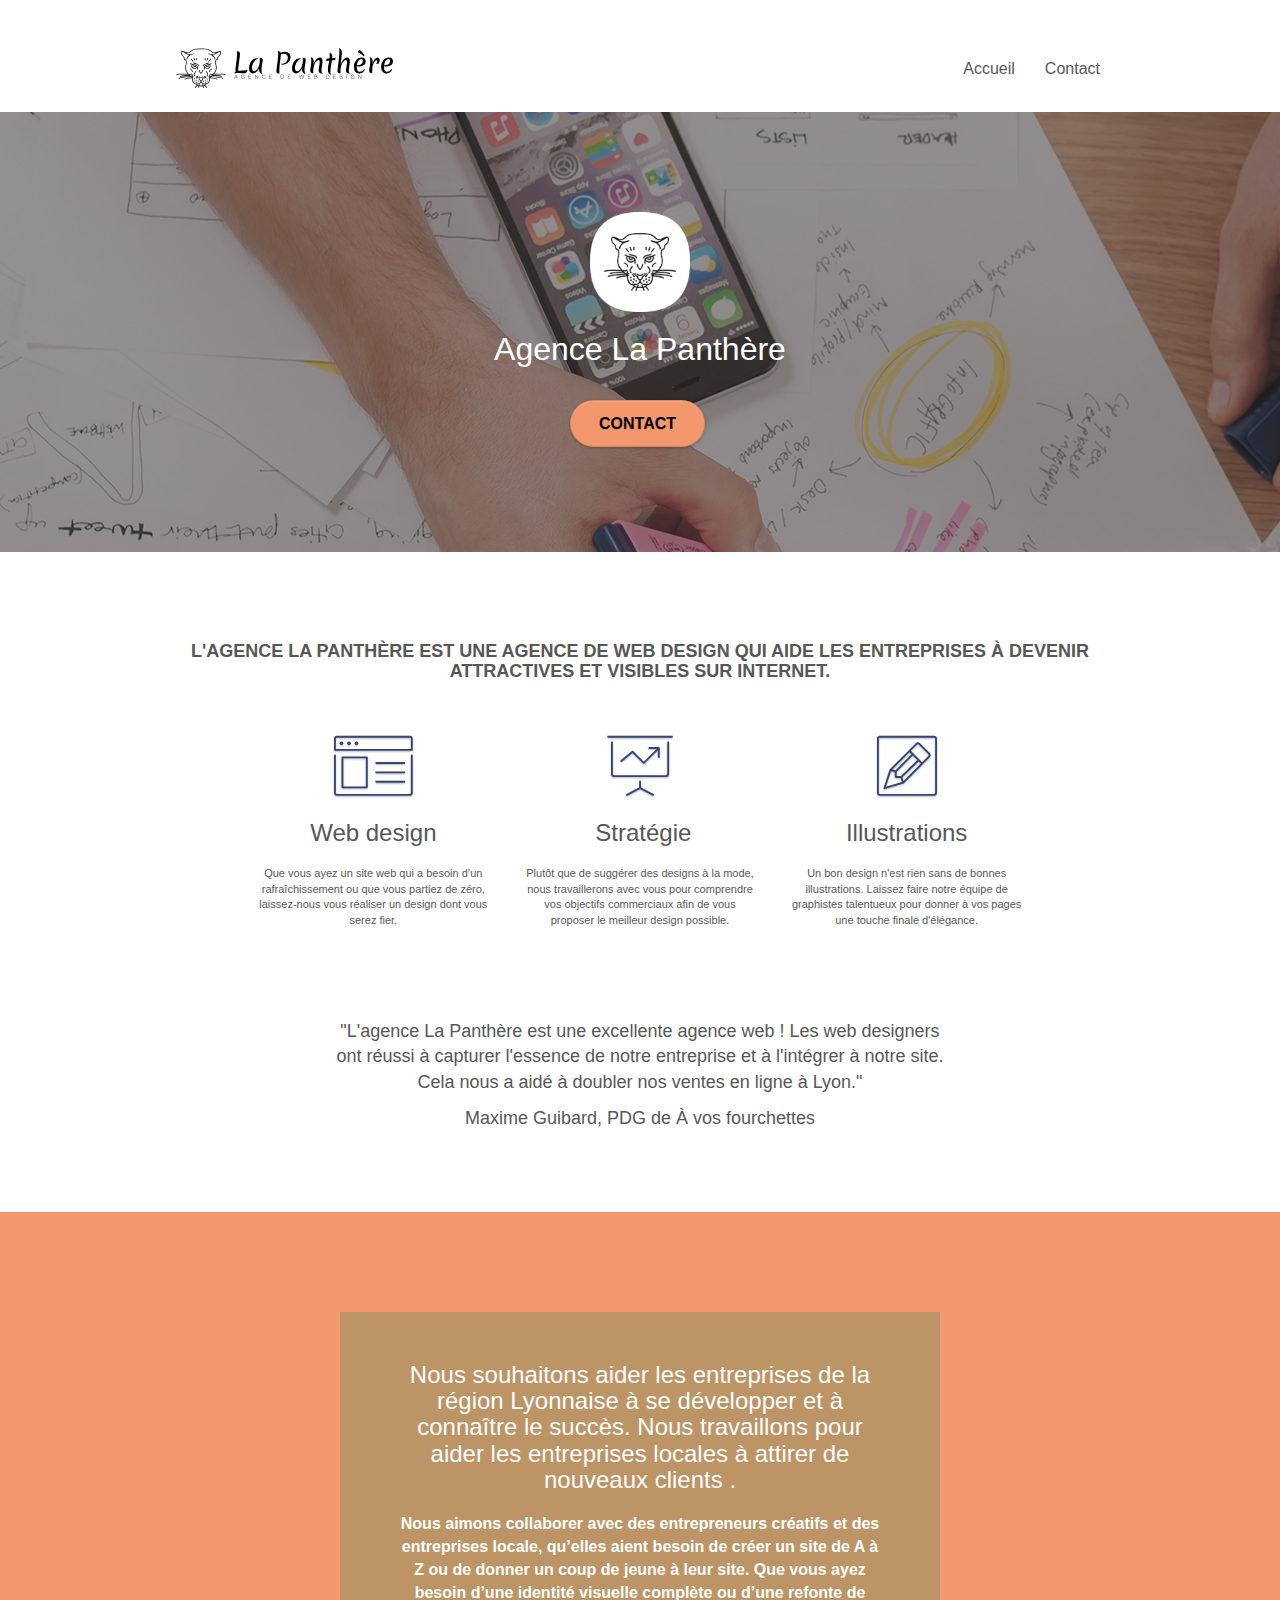
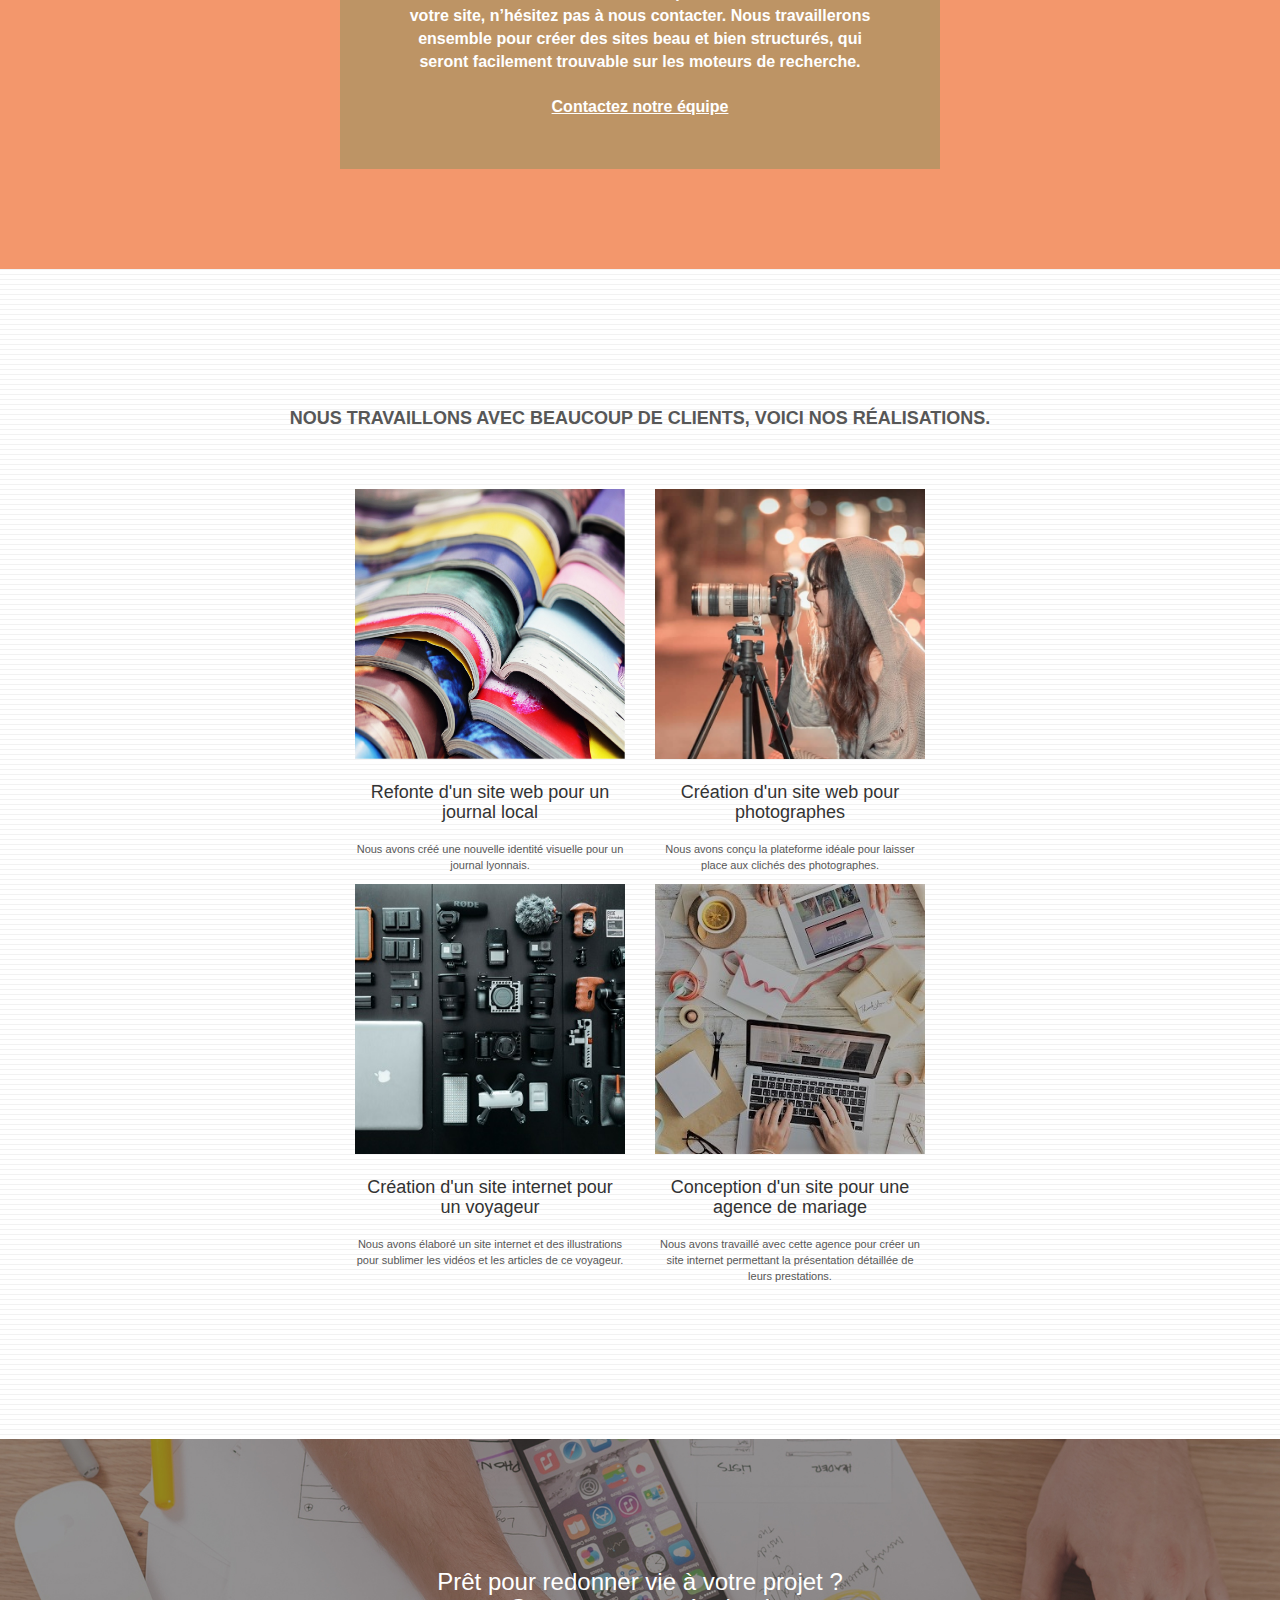
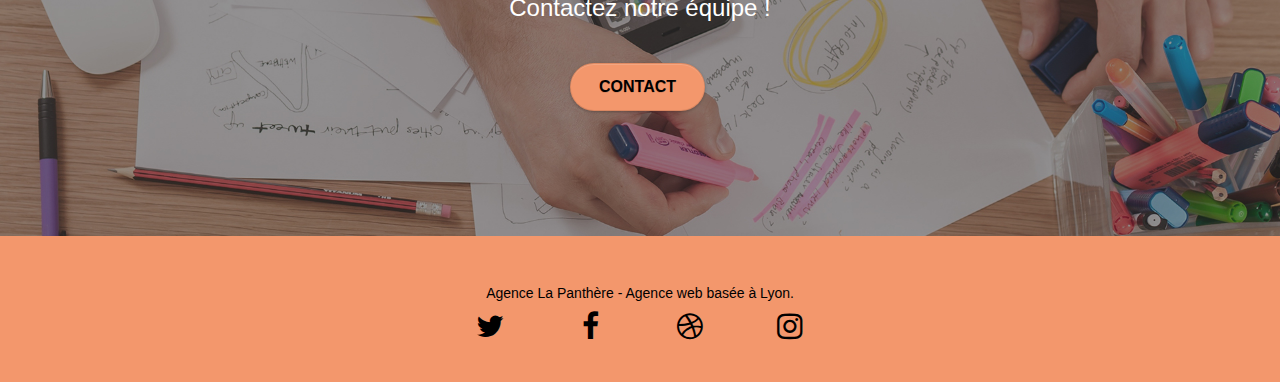
==== commit 4a6c530f: "Footer" ====
--- a/index.html
+++ b/index.html
@@ -40,7 +40,11 @@
 				<nav class="navbar row">
 					<div class="navbar-header">
 						<a class="navbar-brand" href="index.html"><img src="img/agence-la-panthere-monochrome.svg" alt="paris web design logo agence web meilleure agence" height="40"></a>
-					</div>
+						<button id="nav-toggle" type="button" class="ui-navbar-toggle navbar-toggle" data-toggle="collapse" data-target=".navbar-1">
+							<span class="sr-only">Toggle navigation</span><span class="icon-bar"></span><span class="icon-bar"></span><span class="icon-bar"></span>
+						</button>
+					</div>
+					
 					<div class="collapse navbar-collapse navbar-1 special-dropdown-nav">
 						<ul class="site-navigation nav navbar-nav">
 							<li>
@@ -230,22 +234,22 @@
 						<div class="row row-no-gutters social">
 							<div class="col-sm-3">
 								<div class="text-center">
-									<a class="social" href="https://twitter.com/?lang=fr" alt="Logo Twitter"><span class="fa fa-twitter icon-md" alt="Logo Twitter"></span></a>
-								</div>
-							</div>
-							<div class="col-sm-3">
-								<div class="text-center">
-									<a class="social" href="https://fr-fr.facebook.com/" alt="Logo Facebook"><span class="fa fa-facebook icon-md" alt="Logo Facebook"></span></a>
-								</div>
-							</div>
-							<div class="col-sm-3">
-								<div class="text-center">
-									<a class="social" href="https://dribbble.com/tags/reseau_social" alt="Logo Dribbble"><span class="fa fa-dribbble icon-md" alt="Logo Dribbble"></span></a>
-								</div>
-							</div>
-							<div class="col-sm-3">
-								<div class="text-center">
-									<a class="social" href="https://www.instagram.com/?hl=fr" alt="Logo Instagram"><span class="fa fa-instagram icon-md" alt="Logo Instagram"></span></a>
+									<a class="social" href="https://twitter.com/?lang=fr" alt="Logo Twitter" title="Twitter"><span class="fa fa-twitter icon-md" alt="Logo Twitter"></span></a>
+								</div>
+							</div>
+							<div class="col-sm-3">
+								<div class="text-center">
+									<a class="social" href="https://fr-fr.facebook.com/" alt="Logo Facebook" title="Facebook"><span class="fa fa-facebook icon-md" alt="Logo Facebook"></span></a>
+								</div>
+							</div>
+							<div class="col-sm-3">
+								<div class="text-center">
+									<a class="social" href="https://dribbble.com/tags/reseau_social" alt="Logo Dribbble" title="Dribbble"><span class="fa fa-dribbble icon-md" alt="Logo Dribbble"></span></a>
+								</div>
+							</div>
+							<div class="col-sm-3">
+								<div class="text-center">
+									<a class="social" href="https://www.instagram.com/?hl=fr" alt="Logo Instagram" title="Instagram"><span class="fa fa-instagram icon-md" alt="Logo Instagram"></span></a>
 								</div>
 							</div>
 						</div>
--- a/style.css
+++ b/style.css
@@ -1049,4 +1049,8 @@
     .bloc-mob-center-text {
         text-align: center;
     }
+    .img-responsive{
+        width: 382px;
+        height: 360px;
+    }
 }